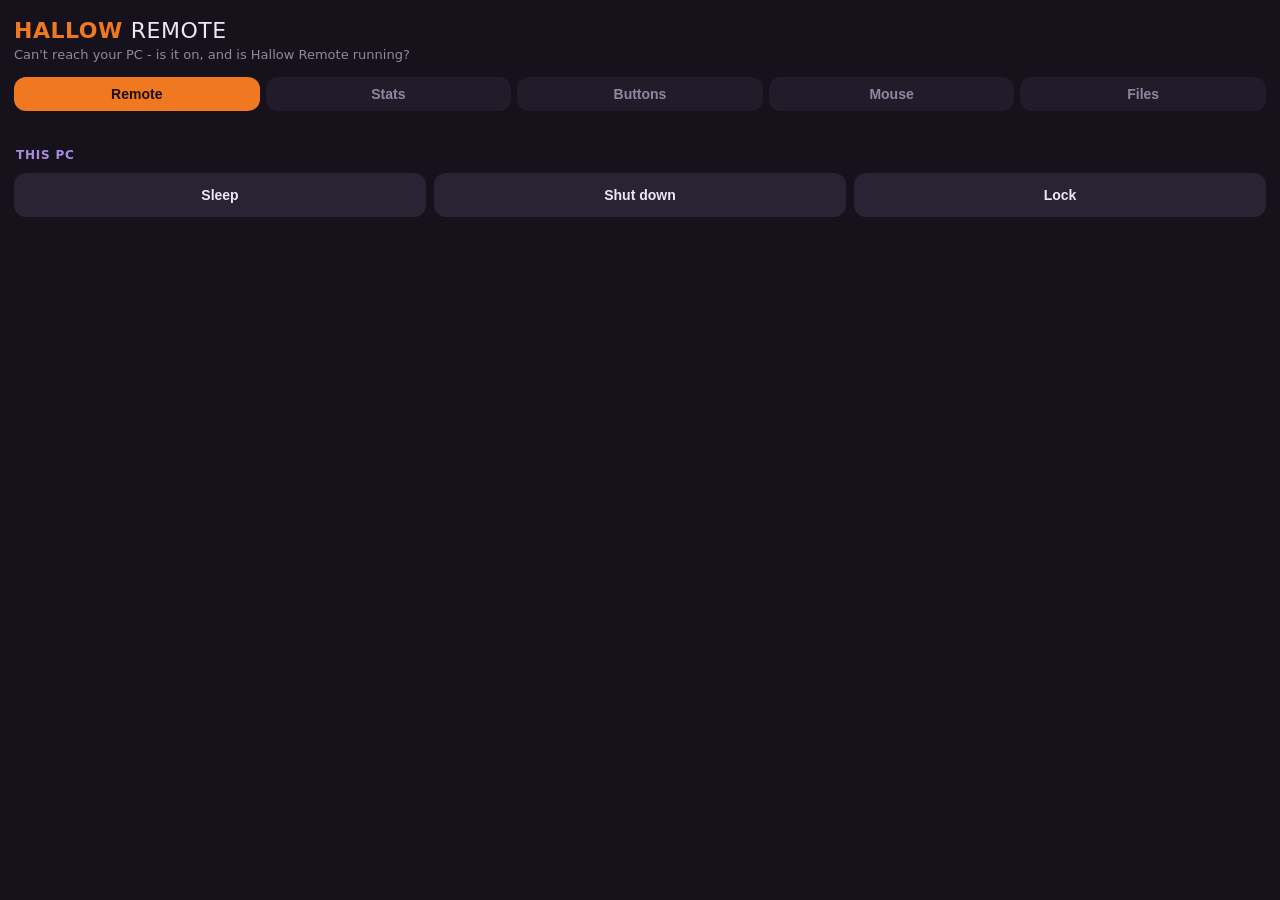
==== src/web/index.html @ f85332cf "Hallow Remote 1.12: Hallow Keys editor and share links - Keys tab: a full editor for Hallow Keys 2.7" ====
<!DOCTYPE html>
<html lang="en"><head>
<meta charset="utf-8"><meta name="viewport" content="width=device-width,initial-scale=1,viewport-fit=cover">
<meta name="robots" content="noindex"><meta name="theme-color" content="#16121c">
<meta name="apple-mobile-web-app-capable" content="yes"><meta name="apple-mobile-web-app-status-bar-style" content="black-translucent"><meta name="apple-mobile-web-app-title" content="Hallow">
<link rel="manifest" href="manifest.json"><link rel="icon" href="icon.png"><link rel="apple-touch-icon" href="icon.png">
<title>Hallow</title>
<style>
:root{--accent:#f07820;--on-accent:#1a0e04}
*{box-sizing:border-box;-webkit-tap-highlight-color:transparent}
body{margin:0;background:#16121c;color:#ece8f4;font:15px/1.35 "Segoe UI",system-ui,-apple-system,sans-serif;padding:16px 14px calc(30px + env(safe-area-inset-bottom))}
header{display:flex;align-items:center;justify-content:space-between;margin-bottom:14px}
h1{margin:0;font-size:22px;color:var(--accent);letter-spacing:.5px}h1 span{color:#ece8f4;font-weight:300}
.sub{color:#8f88a0;font-size:13px}
h2{font-size:12px;color:#a98be0;letter-spacing:.8px;text-transform:uppercase;margin:22px 2px 10px}
.card{background:#211b2a;border:1px solid #2e2639;border-radius:16px;padding:14px}
.stats{display:grid;grid-template-columns:repeat(4,1fr);gap:8px}
.stat{background:#211b2a;border-radius:14px;padding:10px 8px;text-align:center}.stat b{display:block;font-size:19px}.stat small{color:#8f88a0;font-size:12px}
.warn{color:#f0be5a}.bad{color:#ff6b6b}
.mic{display:block;width:100%;margin-top:12px;border:0;border-radius:16px;padding:16px;font-size:18px;font-weight:700;background:#2a2333;color:#ece8f4}
.mic.on{background:#e0424c;color:#fff}
.row{display:flex;align-items:center;gap:10px;margin:10px 0}
.row .n{width:86px;font-weight:600}.row .p{width:44px;text-align:right;color:#8f88a0;font-size:13px}
input[type=range]{flex:1;accent-color:var(--c,var(--accent));height:28px}
.btn{border:0;border-radius:12px;padding:9px 13px;background:#2a2333;color:#ece8f4;font-weight:600;font-size:14px}
.btn.m{min-width:64px}.btn.on{background:#e0424c;color:#fff}.btn.go{background:var(--accent);color:var(--on-accent)}
.chips{display:flex;flex-wrap:wrap;gap:8px}
.np .t{font-weight:700;font-size:16px}.np .a{color:#8f88a0;font-size:13px;margin:2px 0 10px}.np .b{display:flex;gap:8px}
.games{display:grid;grid-template-columns:repeat(2,1fr);gap:10px}
.g{position:relative;border-radius:14px;overflow:hidden;background:#2a2333;aspect-ratio:460/215;border:0;padding:0;color:#fff;text-align:left}
.g img{width:100%;height:100%;object-fit:cover;display:block}.g span{position:absolute;left:8px;bottom:6px;right:8px;font-size:13px;font-weight:600;text-shadow:0 1px 4px #000}
.g .pl{position:absolute;top:6px;left:6px;background:#6ed28c;color:#0e2416;font-size:11px;font-weight:700;border-radius:8px;padding:2px 7px}
.g .ph{position:absolute;inset:0;display:flex;align-items:center;justify-content:center;padding:8px;text-align:center;font-weight:700}
.off{color:#8f88a0;font-size:14px}
#toast{position:fixed;left:50%;bottom:calc(22px + env(safe-area-inset-bottom));transform:translateX(-50%);background:#241e2e;border:1px solid #3a3248;border-radius:12px;padding:10px 16px;font-size:14px;opacity:0;transition:opacity .2s;pointer-events:none;max-width:90%}
#toast.show{opacity:1}
.session{display:flex;align-items:center;justify-content:space-between}
.clip{display:flex;gap:10px;align-items:center;width:100%;background:none;border:0;border-top:1px solid #2e2639;color:#ece8f4;padding:9px 0;text-align:left;font:inherit}
.clip:first-of-type{border-top:0}.clip img,.clip .ni{width:96px;height:54px;border-radius:8px;object-fit:cover;background:#2a2333;flex:none}
.clip b{display:block;font-size:14px}.clip small{color:#8f88a0;font-size:12px}
.vg{display:flex;justify-content:space-between;gap:10px;padding:7px 0;border-top:1px solid #2e2639;font-size:14px}.vg:first-of-type{border-top:0}.vg span{color:#8f88a0;font-size:13px;text-align:right}
.power{display:grid;grid-template-columns:repeat(3,1fr);gap:8px}.power .btn{padding:14px 6px}
.btn:disabled{opacity:.55}
.tabs{display:flex;gap:6px;margin:0 0 14px}.tabs button{flex:1;min-width:0;border:0;border-radius:12px;padding:9px 2px;background:#211b2a;color:#8f88a0;font-weight:700;font-size:14px}.tabs button.on{background:var(--accent);color:var(--on-accent)}
.big{display:grid;grid-template-columns:repeat(2,1fr);gap:10px}.big .stat{padding:18px 8px}.big .stat b{font-size:34px;font-weight:700}.big .stat small{font-size:13px}
.src{color:#8f88a0;font-size:12px;margin:10px 2px 0}
.mine{display:grid;grid-template-columns:repeat(2,1fr);gap:10px}.mine .btn{padding:20px 8px;font-size:15px;min-height:72px}
.ed{display:flex;gap:6px;align-items:center;margin:8px 0}.ed input{flex:1;min-width:0;background:#16121c;border:1px solid #3a3248;border-radius:10px;color:#ece8f4;padding:9px;font:inherit}.ed small{color:#8f88a0;font-size:11px;display:block}
select{background:#16121c;border:1px solid #3a3248;border-radius:10px;color:#ece8f4;padding:9px;font:inherit;flex:1;min-width:0}
#pad{height:46vh;min-height:240px;background:#211b2a;border:1px solid #2e2639;border-radius:16px;display:flex;align-items:center;justify-content:center;text-align:center;color:#8f88a0;font-size:13px;touch-action:none;user-select:none;-webkit-user-select:none}
.row3{display:grid;grid-template-columns:repeat(3,1fr);gap:8px;margin:10px 0}.row3 .btn{padding:16px 4px}
.keys{display:grid;grid-template-columns:repeat(4,1fr);gap:8px;margin-top:6px}.keys .btn{padding:12px 4px;font-size:13px}
#player{position:fixed;inset:0;background:#000;display:none;flex-direction:column;z-index:5}
#player video{flex:1;width:100%;min-height:0;background:#000}
#player .bar{display:flex;justify-content:space-between;align-items:center;padding:calc(10px + env(safe-area-inset-top)) 14px 10px;color:#ece8f4}
</style></head>
<body>
<header><div><h1>HALLOW <span>REMOTE</span></h1><div class="sub" id="pc">Connecting...</div></div><div class="sub" id="time"></div></header>
<div class="tabs"><button id="t_home" class="on" onclick="tab('home')">Remote</button><button id="t_live" onclick="tab('live')">Stats</button><button id="t_mine" onclick="tab('mine')">Buttons</button><button id="t_pad" onclick="tab('pad')">Mouse</button><button id="t_files" onclick="tab('files')">Files</button><button id="t_keys" onclick="tab('keys')" style="display:none">Keys</button></div>
<div id="v_keys" style="display:none"></div>
<div id="v_files" style="display:none"><h2>Send to your PC</h2><div id="upoff" class="card off">Sending files is off. Turn on <b>Let your phone send files to this PC</b> in Hallow Remote on your PC.</div><div id="upon" class="card" style="display:none"><input type="file" id="upfile" multiple style="display:none" onchange="upload(this.files)"><button class="btn go" style="width:100%" id="upbtn" onclick="el('upfile').click()">Choose files</button><div class="sub" id="upmsg" style="margin-top:8px"></div></div><h2>From your PC</h2><div id="outbox"></div></div>
<div id="v_pad" style="display:none"><div id="padoff" class="card off" style="display:none">The mouse and keyboard are off. Turn on <b>Let your phone use the mouse and keyboard</b> in Hallow Remote on your PC.</div>
<div id="padon"><div id="pad">Drag to move - tap to click<br>two fingers: tap = right click, drag = scroll</div>
<div class="row3"><button class="btn" ontouchstart="btnHold('left',event)" ontouchend="btnRelease('left',event)" onmousedown="btnHold('left',event)" onmouseup="btnRelease('left',event)">Left</button><button class="btn" onclick="inp('k=button&b=middle')">Middle</button><button class="btn" onclick="inp('k=button&b=right')">Right</button></div>
<div class="ed"><input id="kb" placeholder="Type here - it appears on the PC" autocomplete="off" autocapitalize="off" autocorrect="off" spellcheck="false"><button class="btn go" onclick="sendText()">Send</button></div>
<div class="keys" id="keys"></div></div></div>
<div id="v_live" style="display:none"><div class="big" id="bigstats"></div><div class="src" id="livesrc"></div><div id="lastmatch"></div></div>
<div id="v_mine" style="display:none"><div class="mine" id="minegrid"></div><div id="mineedit"></div><button class="btn" style="width:100%;margin-top:14px" id="editbtn" onclick="toggleEdit()">Edit my buttons</button></div>
<div id="v_home">
<div class="stats" id="stats"></div>
<button class="mic" id="mic" style="display:none" onclick="act('a=mic')">Mic</button>
<div id="np"></div>
<div id="sysmedia"></div>
<div id="apps"></div>
<div id="clipcard" style="display:none"><h2>Send to your PC</h2><div class="card"><textarea id="cliptext" rows="3" maxlength="2000" placeholder="Text, a link, a code... it goes on the PC clipboard" style="width:100%;background:#16121c;border:1px solid #3a3248;border-radius:10px;color:#ece8f4;padding:9px;font:inherit;resize:vertical"></textarea><button class="btn go" style="width:100%;margin-top:8px" onclick="sendClip()">Copy to the PC clipboard</button></div></div>
<div id="peekcard" style="display:none"><h2>Screen peek</h2><div class="card"><button class="btn go" style="width:100%" id="peekbtn" onclick="peek()">Peek at the screen</button><a id="peeklink" target="_blank"><img id="peekimg" alt="" style="display:none;width:100%;border-radius:10px;margin-top:10px"></a><div class="sub" style="margin-top:6px">One picture each time you tap. Your PC shows that you looked.</div></div></div>
<div id="mixer"></div>
<div id="games"></div>
<div id="session"></div>
<div id="clips"></div>
<div id="vault"></div>
<div id="overlay"></div>
<h2>This PC</h2><div class="power"><button class="btn" id="pw_sleep" onclick="power('sleep')">Sleep</button><button class="btn" id="pw_shutdown" onclick="power('shutdown')">Shut down</button><button class="btn" id="pw_lock" onclick="power('lock')">Lock</button></div>
</div>
<div id="player"><div class="bar"><b id="ptitle"></b><button class="btn" onclick="closePlayer()">Close</button></div><video id="video" controls playsinline preload="metadata"></video></div>
<div id="toast"></div>
<script>
var base = location.pathname.replace(/\/?$/, '/'), dragging = {}, last = null, lastGames = '';
var colors = { game: '#f07820', chat: '#a98be0', music: '#6ed28c', media: '#5ab4f0', other: '#8f88a0' };
function el(id) { return document.getElementById(id); }
function esc(s) { return String(s == null ? '' : s).replace(/[&<>"']/g, function (c) { return '&#' + c.charCodeAt(0) + ';'; }); }
function toast(m) { var t = el('toast'); t.textContent = m; t.className = 'show'; clearTimeout(t._h); t._h = setTimeout(function () { t.className = ''; }, 2200); }
function act(q, quiet) {
  return fetch(base + 'api/do?' + q, { cache: 'no-store' }).then(function (r) { return r.json(); })
    .then(function (j) { if (!quiet || !j.ok) toast(j.msg); setTimeout(load, 300); }).catch(function () { toast('Your PC didn\'t answer'); });
}
var timers = {};
function slide(ch, v) { el('p_' + ch).textContent = v + '%'; clearTimeout(timers[ch]); timers[ch] = setTimeout(function () { act('a=set&ch=' + ch + '&v=' + v, true); }, 150); }
function stat(label, v, unit, cls) { return '<div class="stat"><b class="' + (cls || '') + '">' + (v < 0 ? '-' : v + unit) + '</b><small>' + label + '</small></div>'; }
function render(s) {
  el('t_keys').style.display = s.keys ? '' : 'none'; var kk = JSON.stringify(s.keys); if (kk !== lastKeysState) { lastKeysState = kk; if (view == 'keys' && !hk) renderKeys(s); }
  if (view == 'pad') { el('padoff').style.display = s.input ? 'none' : ''; el('padon').style.display = s.input ? '' : 'none'; }
  if (view == 'live') renderLive(s); if (view == 'mine') renderMine(s); if (view == 'files') renderFiles(s);
  if (s.accent && s.accent !== curAccent) { curAccent = s.accent; var rs = document.documentElement.style; rs.setProperty('--accent', s.accent); rs.setProperty('--on-accent', s.onAccent || '#1a0e04'); }   // v1.5: the Hallow accent
  el('pc').textContent = s.pc; el('time').textContent = s.time;
  var t = s.stats, ram = t.ramTotal > 0 ? t.ramUsed / t.ramTotal : 0;
  el('stats').innerHTML = stat('CPU', t.cpu, '%', t.cpu > 90 ? 'warn' : '') + stat('GPU', t.gpu, '%') + stat('GPU temp', t.gpuTemp, '°', t.gpuTemp >= 85 ? 'bad' : t.gpuTemp >= 78 ? 'warn' : '') +
    stat('RAM', t.ramUsed < 0 ? -1 : t.ramUsed, ' GB', ram > .92 ? 'bad' : ram > .85 ? 'warn' : '');
  var mx = s.mixer, mic = el('mic');
  if (mx) {
    mic.style.display = 'block'; mic.className = 'mic' + (mx.mic.muted ? ' on' : ''); mic.textContent = mx.mic.muted ? 'Mic muted - tap to talk' : 'Mic on - tap to mute';
    var np = '';
    if (mx.nowPlaying) { var n = mx.nowPlaying; np = '<h2>Now playing</h2><div class="card np"><div class="t">' + esc(n.title) + '</div><div class="a">' + esc([n.artist, n.app].filter(Boolean).join(' - ')) + (n.playing ? '' : ' (paused)') +
      '</div><div class="b"><button class="btn" onclick="act(\'a=media&do=prev\')">&#9198;</button><button class="btn go" style="flex:1" onclick="act(\'a=media&do=playpause\')">' + (n.playing ? 'Pause' : 'Play') + '</button><button class="btn" onclick="act(\'a=media&do=next\')">&#9197;</button></div></div>'; }
    el('np').innerHTML = np;
    if (!Object.keys(dragging).some(function (k) { return dragging[k]; })) {
      var h = '<h2>Mixer</h2><div class="card">';
      mx.channels.forEach(function (c) {
        h += '<div class="row"><span class="n" style="color:' + (colors[c.id] || '#ece8f4') + '">' + esc(c.name.replace('System & other', 'System')) + '</span>' +
          '<input type="range" min="0" max="100" value="' + c.volume + '" style="--c:' + (colors[c.id] || '#f07820') + '" ontouchstart="dragging.' + c.id + '=1" ontouchend="dragging.' + c.id + '=0" onmousedown="dragging.' + c.id + '=1" onmouseup="dragging.' + c.id + '=0" oninput="slide(\'' + c.id + '\',this.value)">' +
          '<span class="p" id="p_' + c.id + '">' + c.volume + '%</span><button class="btn m' + (c.muted ? ' on' : '') + '" onclick="act(\'a=mute&ch=' + c.id + '\')">' + (c.muted ? 'Muted' : 'Mute') + '</button></div>';
      });
      h += '</div>';
      if (mx.presets && mx.presets.length) h += '<h2>Presets</h2><div class="chips">' + mx.presets.map(function (p) { return '<button class="btn go" onclick="act(\'a=preset&name=' + encodeURIComponent(p) + '\')">' + esc(p) + '</button>'; }).join('') + '</div>';
      el('mixer').innerHTML = h;
    }
  } else { mic.style.display = 'none'; el('np').innerHTML = ''; el('mixer').innerHTML = '<h2>Mixer</h2><div class="card off">Hallow Mixer isn\'t running on your PC.</div>'; }
  // v1.8: PC volume and what's playing without Hallow Mixer, and apps to open
  var sm = s.sys, sh = '';
  if (sm) {
    if (!mx && sm.np) { var n2 = sm.np; sh += '<h2>Now playing</h2><div class="card np"><div class="t">' + esc(n2.title) + '</div><div class="a">' + esc([n2.artist, n2.app].filter(Boolean).join(' - ')) + (n2.playing ? '' : ' (paused)') +
      '</div><div class="b"><button class="btn" onclick="act(\'a=pcmedia&do=prev\')">&#9198;</button><button class="btn go" style="flex:1" onclick="act(\'a=pcmedia&do=playpause\')">' + (n2.playing ? 'Pause' : 'Play') + '</button><button class="btn" onclick="act(\'a=pcmedia&do=next\')">&#9197;</button></div></div>'; }
    else if (!mx) sh += '<h2>Media</h2><div class="card np"><div class="b"><button class="btn" onclick="act(\'a=pcmedia&do=prev\')">&#9198;</button><button class="btn go" style="flex:1" onclick="act(\'a=pcmedia&do=playpause\')">Play / pause</button><button class="btn" onclick="act(\'a=pcmedia&do=next\')">&#9197;</button></div></div>';
    if (sm.volume >= 0 && !dragging.sysvol) sh += '<h2>PC volume</h2><div class="card"><div class="row" style="margin:0"><input type="range" min="0" max="100" value="' + sm.volume + '" ontouchstart="dragging.sysvol=1" ontouchend="dragging.sysvol=0" onmousedown="dragging.sysvol=1" onmouseup="dragging.sysvol=0" oninput="sysVol(this.value)">' +
      '<span class="p" id="p_sysvol">' + sm.volume + '%</span><button class="btn m' + (sm.muted ? ' on' : '') + '" onclick="act(\'a=volmute\')">' + (sm.muted ? 'Muted' : 'Mute') + '</button></div></div>';
    if (!dragging.sysvol && sh !== lastSys) { lastSys = sh; el('sysmedia').innerHTML = sh; }
  }
  el('clipcard').style.display = s.clipboard ? '' : 'none'; el('peekcard').style.display = s.peek ? '' : 'none';
  var ak = JSON.stringify(s.apps || []);
  if (ak !== lastApps) { lastApps = ak; el('apps').innerHTML = !(s.apps || []).length ? '' : '<h2>Open on your PC</h2><div class="chips">' + s.apps.map(function (a) { return '<button class="btn" onclick="act(\'a=open&id=' + a.id + '\')">' + esc(a.name) + '</button>'; }).join('') + '</div>'; }
  var gk = JSON.stringify(s.games) + s.hub;
  if (gk !== lastGames) {
    lastGames = gk;
    var g = '<h2>Games</h2>';
    if (!s.hub) g += '<div class="card off">Hallow Hub isn\'t running on your PC.</div>';
    else g += '<div class="games">' + s.games.map(function (x, i) {
      return '<button class="g" onclick="play(' + i + ',\'' + esc(x.name).replace(/'/g, '') + '\')"><img src="' + base + 'api/cover/' + i + '" alt="" onerror="this.outerHTML=\'<div class=ph>' + esc(x.name).replace(/'/g, '') + '</div>\'">' +
        (x.playing ? '<div class="pl">PLAYING</div>' : '') + '<span>' + esc(x.name) + '</span></button>';
    }).join('') + '</div>';
    el('games').innerHTML = g;
  }
  el('session').innerHTML = s.session == null ? '' : '<h2>Hallow Toolkit</h2><div class="card session"><div><b>Game session</b><div class="sub">' + (s.session ? 'On - Boost apps closed, High performance power' : 'Off') + '</div></div>' +
    '<button class="btn ' + (s.session ? 'on' : 'go') + '" onclick="act(\'a=session\')">' + (s.session ? 'End' : 'Start') + '</button></div>';
  // v1.2: Hallow Clips, Vault, Overlay - each card only while that app is running
  var ck = JSON.stringify(s.clips);
  if (ck !== lastClips) {
    lastClips = ck; var c = s.clips, h = '';
    if (c) {
      h = '<h2>Hallow Clips</h2><div class="card"><div class="session"><div><b>' + (c.recording ? 'Recording' : 'Not recording') + '</b><div class="sub">' +
        (c.recording ? esc([c.game, c.seconds ? 'last ' + c.seconds + ' s' : ''].filter(Boolean).join(' - ')) : 'Start a game, or turn recording on in Hallow Clips') + '</div></div>' +
        '<button class="btn go" id="saveclip" onclick="saveClip()"' + (c.recording ? '' : ' disabled') + '>Save clip</button></div>';
      if (c.items.length) h += '<div style="margin-top:8px">' + c.items.map(function (x) {
        var t = esc([x.game, x.when].filter(Boolean).join(' - '));
        return '<button class="clip" onclick="watch(\'' + x.id + '\',\'' + t.replace(/'/g, '') + '\')">' + (x.thumb ? '<img loading="lazy" src="' + base + 'api/thumb/' + x.id + '" alt="">' : '<div class="ni"></div>') +
          '<div><b>' + (x.fav ? '&#9733; ' : '') + esc(x.game || 'Clip') + '</b><small>' + esc(x.when || '') + ' - ' + dur(x.sec) + ' - ' + (x.mb < 1 ? '&lt;1' : x.mb) + ' MB</small></div></button>';
      }).join('') + '</div>';
      else h += '<div class="sub" style="margin-top:10px">No clips yet.</div>';
      h += '</div>';
    }
    el('clips').innerHTML = h;
  }
  var v = s.vault;
  el('vault').innerHTML = !v ? '' : '<h2>Hallow Vault</h2><div class="card"><div class="session"><div><b>Game saves</b><div class="sub">' + (v.busy ? 'Backing up now...' : v.games.filter(function (g) { return g.last; }).length + ' of ' + v.games.length + ' games backed up') + '</div></div>' +
    '<button class="btn go" onclick="act(\'a=backup\')"' + (v.busy ? ' disabled' : '') + '>' + (v.busy ? 'Backing up' : 'Back up now') + '</button></div>' +
    (v.games.length ? '<div style="margin-top:8px">' + v.games.map(function (g) { return '<div class="vg"><b>' + esc(g.name) + '</b><span>' + (g.last ? esc(g.last) : 'Never') + '</span></div>'; }).join('') + '</div>' : '') + '</div>';
  var o = s.overlay;
  el('overlay').innerHTML = !o ? '' : '<h2>Hallow Overlay</h2><div class="card session"><div><b>Overlay</b><div class="sub">' + (o.visible ? 'On screen' : 'Hidden') + '</div></div>' +
    '<button class="btn ' + (o.visible ? '' : 'go') + '" onclick="act(\'a=overlay&do=' + (o.visible ? 'hide' : 'show') + '\')">' + (o.visible ? 'Hide' : 'Show') + '</button></div>';
}
var lastClips = '', curAccent = '', lastSys = '', lastApps = '';
function sysVol(v) { el('p_sysvol').textContent = v + '%'; clearTimeout(timers.sysvol); timers.sysvol = setTimeout(function () { act('a=vol&v=' + v, true); }, 150); }
function dur(sec) { sec = Math.round(sec || 0); return Math.floor(sec / 60) + ':' + ('0' + sec % 60).slice(-2); }
function saveClip() { var b = el('saveclip'); if (b) { b.disabled = true; b.textContent = 'Saving...'; } act('a=clip').then(function () { lastClips = ''; load(); }); }
function watch(id, title) { el('ptitle').textContent = title; var v = el('video'); v.src = base + 'api/clip/' + id; el('player').style.display = 'flex'; v.play().catch(function () {}); }
function closePlayer() { var v = el('video'); v.pause(); v.removeAttribute('src'); v.load(); el('player').style.display = 'none'; }
// sleep / shut down / lock: the first tap arms the button, a second tap within 4 s does it
var armed = {}, powerText = { sleep: 'Sleep', shutdown: 'Shut down', lock: 'Lock' };
function power(what) {
  var b = el('pw_' + what);
  if (!armed[what]) {
    armed[what] = setTimeout(function () { armed[what] = 0; b.className = 'btn'; b.textContent = powerText[what]; }, 4000);
    b.className = 'btn on'; b.textContent = 'Tap again'; return;
  }
  clearTimeout(armed[what]); armed[what] = 0; b.className = 'btn'; b.textContent = powerText[what];
  act('a=power&do=' + what);
}
// ---- v1.6: tabs, Live stats, My buttons
var view = 'home', editing = false, catalog = [], mine = [];
function tab(v) {
  view = v; ['home', 'live', 'mine', 'pad', 'keys', 'files'].forEach(function (x) { el('v_' + x).style.display = x == v ? '' : 'none'; el('t_' + x).className = x == v ? 'on' : ''; });
  if (v == 'mine' && !catalog.length) loadButtons();
  if (last) render(last);
  if (v == 'keys' && last) renderKeys(last);
  if (!polling) { rev = 0; live(); }   // the live stats page asks every second
}
function renderLive(s) {
  var t = s.stats, o = s.overlay, lv = o && o.live, h = '';
  if (lv && lv.fps != null) h += stat('FPS', lv.fps, '', lv.fps < 30 ? 'bad' : lv.fps < 60 ? 'warn' : '');
  if (lv && lv.ping != null) h += stat('Ping', lv.ping, ' ms', lv.ping > 120 ? 'bad' : lv.ping > 70 ? 'warn' : '');
  if (lv && lv.region) h += '<div class="stat"><b style="font-size:22px">' + esc(lv.region) + '</b><small>Server</small></div>';
  h += stat('CPU', t.cpu, '%', t.cpu > 90 ? 'warn' : '') + stat('GPU', t.gpu, '%') + stat('GPU temp', t.gpuTemp, '&deg;', t.gpuTemp >= 85 ? 'bad' : t.gpuTemp >= 78 ? 'warn' : '') +
    stat('RAM', t.ramUsed < 0 ? -1 : t.ramUsed, ' GB');
  el('bigstats').innerHTML = h;
  el('livesrc').textContent = lv ? 'Game numbers from Hallow Overlay' + (lv.game ? ' - ' + lv.game : '') + ', PC numbers from Hallow Remote.' :
    o ? 'PC numbers from Hallow Remote. Hallow Overlay is running but isn\'t sharing live game numbers.' : 'PC numbers from Hallow Remote. Start Hallow Overlay for game numbers.';
  var m = o && o.lastMatch;
  el('lastmatch').innerHTML = !m ? '' : '<h2>Last match</h2><div class="card"><b>' + esc(m.game || 'Game') + '</b><div class="sub">' + esc([m.when, m.minutes ? Math.round(m.minutes) + ' min' : '',
    m.fps != null ? Math.round(m.fps) + ' fps average' : '', m.ping != null ? Math.round(m.ping) + ' ms ping' : '', m.stalls ? m.stalls + ' stalls' : ''].filter(Boolean).join(' - ')) + '</div>' +
    (m.summary ? '<div style="margin-top:6px">' + esc(m.summary) + '</div>' : '') + '</div>';
}
function renderMine(s) {
  mine = s.buttons || mine; if (editing) return;
  var mk = JSON.stringify(mine) + catalog.length; if (mk === lastMine || Object.keys(armedMine).some(function (k) { return armedMine[k]; })) return; lastMine = mk;
  el('minegrid').innerHTML = mine.length ? mine.map(function (b, i) {
    return '<button class="btn' + (b.danger ? '' : ' go') + '" id="mb_' + i + '" onclick="pressMine(' + i + ')">' + esc(b.label || labelOf(b.id)) + '</button>';
  }).join('') : '<div class="card off" style="grid-column:1/-1">No buttons yet - tap Edit to pick some from the actions you already have.</div>';
}
function labelOf(id) { for (var i = 0; i < catalog.length; i++) if (catalog[i].id == id) return catalog[i].label; return id; }
var armedMine = {}, lastMine = '';
function pressMine(i) {
  var b = mine[i], btn = el('mb_' + i);
  if (b.danger && !armedMine[i]) {   // power buttons keep their confirm tap
    var text = btn.textContent; btn.className = 'btn on'; btn.textContent = 'Tap again';
    armedMine[i] = setTimeout(function () { armedMine[i] = 0; btn.className = 'btn'; btn.textContent = text; }, 4000); return;
  }
  if (armedMine[i]) { clearTimeout(armedMine[i]); armedMine[i] = 0; lastMine = ''; renderMine({ buttons: mine }); }
  act('a=btn&i=' + i);
}
function loadButtons(set) {
  return fetch(base + 'api/buttons' + (set ? '?set=' + encodeURIComponent(JSON.stringify(set)) : ''), { cache: 'no-store' }).then(function (r) { return r.json(); })
    .then(function (j) { if (!j.ok) { toast(j.msg); return; } catalog = j.catalog; mine = j.mine; if (set) toast('Saved'); if (editing) renderEdit(); else { lastMine = ''; renderMine({ buttons: mine }); } })
    .catch(function () { toast('Your PC didn\'t answer'); });
}
function toggleEdit() { editing = !editing; el('editbtn').textContent = editing ? 'Done' : 'Edit my buttons'; if (editing) { el('minegrid').innerHTML = ''; loadButtons(); } else { el('mineedit').innerHTML = ''; lastMine = ''; renderMine({ buttons: mine }); } }
function renderEdit() {
  var groups = {}; catalog.forEach(function (c) { (groups[c.group] = groups[c.group] || []).push(c); });
  el('mineedit').innerHTML = mine.map(function (b, i) {
    return '<div class="ed"><div style="flex:1;min-width:0"><input value="' + esc(b.label) + '" placeholder="' + esc(labelOf(b.id)) + '" maxlength="24" onchange="renameMine(' + i + ',this.value)"><small>' + esc(labelOf(b.id)) + '</small></div>' +
      '<button class="btn" onclick="moveMine(' + i + ',-1)">&#8593;</button><button class="btn" onclick="moveMine(' + i + ',1)">&#8595;</button><button class="btn" onclick="removeMine(' + i + ')">&#10005;</button></div>';
  }).join('') + '<div class="ed"><select id="addsel">' + Object.keys(groups).map(function (g) {
    return '<optgroup label="' + esc(g) + '">' + groups[g].map(function (c) { return '<option value="' + esc(c.id) + '">' + esc(c.label) + '</option>'; }).join('') + '</optgroup>';
  }).join('') + '</select><button class="btn go" onclick="addMine()">Add</button></div>';
}
function saveMine() { loadButtons(mine.map(function (b) { return { id: b.id, label: b.label || '' }; })); }
function renameMine(i, v) { mine[i].label = v.trim(); saveMine(); }
function moveMine(i, d) { var j = i + d; if (j < 0 || j >= mine.length) return; var x = mine[i]; mine[i] = mine[j]; mine[j] = x; saveMine(); }
function removeMine(i) { mine.splice(i, 1); saveMine(); }
function addMine() { var id = el('addsel').value; if (!id) return; if (mine.length >= 24) { toast('At most 24 buttons'); return; } mine.push({ id: id, label: '' }); saveMine(); }
// ---- v1.7: trackpad and keyboard (only works while the switch on the PC is on)
function inp(q) { return fetch(base + 'api/input?' + q, { cache: 'no-store' }).then(function (r) { return r.json(); }).then(function (j) { if (!j.ok) toast(j.msg); return j; }).catch(function () {}); }
var acc = { dx: 0, dy: 0, sy: 0 }, sending = false, moved = false, multi = false, start = 0, holdBtn = null;
function flush() {
  if (sending) return;
  var sy = acc.sy > 0 ? Math.floor(acc.sy) : Math.ceil(acc.sy), dx = Math.round(acc.dx), dy = Math.round(acc.dy), q;
  if (sy) { acc.sy -= sy; q = 'k=scroll&dy=' + sy; }
  else if (dx || dy) { acc.dx -= dx; acc.dy -= dy; q = 'k=move&dx=' + dx + '&dy=' + dy; }
  else return;
  sending = true; inp(q).then(function () { sending = false; flush(); });
}
function padSetup() {
  var p = el('pad'), last = null;
  p.addEventListener('touchstart', function (e) { e.preventDefault(); if (e.touches.length > 1) multi = true; else { multi = false; moved = false; start = Date.now(); } var t = e.touches[0]; last = { x: t.clientX, y: t.clientY }; }, { passive: false });
  p.addEventListener('touchmove', function (e) {
    e.preventDefault(); var t = e.touches[0]; if (!last) { last = { x: t.clientX, y: t.clientY }; return; }
    var dx = t.clientX - last.x, dy = t.clientY - last.y; last = { x: t.clientX, y: t.clientY };
    if (Math.abs(dx) + Math.abs(dy) > 2) moved = true;
    if (e.touches.length > 1) acc.sy -= dy / 25;
    else { var sp = Math.sqrt(dx * dx + dy * dy), gain = 1.6 + Math.min(2.4, sp / 12); acc.dx += dx * gain; acc.dy += dy * gain; }
    flush();
  }, { passive: false });
  p.addEventListener('touchend', function (e) {
    e.preventDefault(); if (e.touches.length) return;
    if (!moved && Date.now() - start < 300) inp('k=button&b=' + (multi ? 'right' : 'left'));
    last = null;
  }, { passive: false });
  // with a mouse (testing on a computer)
  var md = null;
  p.addEventListener('mousedown', function (e) { md = { x: e.clientX, y: e.clientY }; moved = false; });
  p.addEventListener('mousemove', function (e) { if (!md) return; var dx = e.clientX - md.x, dy = e.clientY - md.y; if (Math.abs(dx) + Math.abs(dy) > 2) moved = true; acc.dx += dx * 2; acc.dy += dy * 2; md = { x: e.clientX, y: e.clientY }; flush(); });
  p.addEventListener('mouseup', function () { if (md && !moved) inp('k=button&b=left'); md = null; });
  var keys = [['Esc', 'esc'], ['Tab', 'tab'], ['&#8593;', 'up'], ['&#9003;', 'backspace'], ['Home', 'home'], ['&#8592;', 'left'], ['&#8595;', 'down'], ['&#8594;', 'right'], ['PgUp', 'pgup'], ['PgDn', 'pgdn'], ['F5', 'f5'], ['Enter', 'enter']];
  el('keys').innerHTML = keys.map(function (k) { return '<button class="btn" onclick="inp(\'k=key&name=' + k[1] + '\')">' + k[0] + '</button>'; }).join('');
  el('kb').addEventListener('keydown', function (e) { if (e.key == 'Enter') { e.preventDefault(); sendText(true); } });
}
function sendText(enter) {
  var v = el('kb').value; el('kb').value = '';
  var p = v ? inp('k=text&t=' + encodeURIComponent(v.slice(0, 500))) : Promise.resolve();
  if (enter) p.then(function () { inp('k=key&name=enter'); });
}
// hold Left to drag
function btnHold(b, e) { e.preventDefault(); holdBtn = b; inp('k=button&b=' + b + '&s=down'); }
function btnRelease(b, e) { e.preventDefault(); if (holdBtn) inp('k=button&b=' + b + '&s=up'); holdBtn = null; }
padSetup();
// ---- v1.11: files both ways - up to the PC's Downloads\Hallow Remote (streamed, one at a time), down from the PC's "Send to phone" list
var lastOut = '', uploading = false;
function renderFiles(s) {
  var f = s.files || { upload: false, outbox: [] };
  el('upoff').style.display = f.upload ? 'none' : ''; el('upon').style.display = f.upload ? '' : 'none';
  var ok = JSON.stringify(f.outbox); if (ok === lastOut) return; lastOut = ok;
  el('outbox').innerHTML = !f.outbox.length ? '<div class="card off">Nothing waiting. On your PC, drag files onto Hallow Remote\'s window (or Add a file) - they show up here for 24 hours.</div>' :
    '<div class="card">' + f.outbox.map(function (o) { return '<a class="clip" style="text-decoration:none;color:inherit" href="' + base + 'api/get/' + o.id + '" download="' + esc(o.name) + '"><div class="ni"></div><div><b>' + esc(o.name) + '</b><small>' + esc(o.size) + ' - ' + (o.hours <= 1 ? 'under an hour left' : o.hours + ' h left') + '</small></div></a>'; }).join('') + '</div>';
}
function upload(list) {
  if (uploading || !list || !list.length) return;
  var files = Array.prototype.slice.call(list), max = ((last && last.files && last.files.maxMB) || 200) * 1048576, msg = el('upmsg'), b = el('upbtn'), done = 0;
  uploading = true; b.disabled = true;
  (function next() {
    var f = files.shift();
    if (!f) { uploading = false; b.disabled = false; el('upfile').value = ''; if (done) toast(done == 1 ? 'Sent to your PC' : done + ' files sent to your PC'); return; }
    if (f.size > max) { msg.textContent = f.name + ' is too big - your PC takes files up to ' + Math.round(max / 1048576) + ' MB'; return next(); }
    if (!f.size) { msg.textContent = f.name + ' is empty'; return next(); }
    var x = new XMLHttpRequest(); x.open('POST', base + 'api/upload?name=' + encodeURIComponent(f.name));
    x.upload.onprogress = function (e) { if (e.lengthComputable) msg.textContent = 'Sending ' + f.name + ' - ' + Math.round(e.loaded * 100 / e.total) + '%'; };
    x.onload = function () { var j = {}; try { j = JSON.parse(x.responseText); } catch (e) { } msg.textContent = j.msg || ('Your PC said no (' + x.status + ')'); if (j.ok) done++; next(); };
    x.onerror = function () { msg.textContent = 'Sending ' + f.name + ' stopped - is the remote paused?'; next(); };
    x.send(f);
  })();
}
// ---- v1.9: clipboard and screen peek
function sendClip() { var v = el('cliptext').value; if (!v) return; act('a=paste&t=' + encodeURIComponent(v.slice(0, 2000))).then(function () { el('cliptext').value = ''; }); }
var peekUrl = null;
function peek() {
  var b = el('peekbtn'); b.disabled = true; b.textContent = 'Taking a picture...';
  fetch(base + 'api/peek', { cache: 'no-store' }).then(function (r) { if (!r.ok) return r.json().then(function (j) { throw j.msg; }); return r.blob(); })
    .then(function (bl) { if (peekUrl) URL.revokeObjectURL(peekUrl); peekUrl = URL.createObjectURL(bl); var i = el('peekimg'); i.src = peekUrl; i.style.display = 'block'; el('peeklink').href = peekUrl; })
    .catch(function (e) { toast(typeof e == 'string' ? e : 'Your PC didn\'t answer'); })
    .then(function () { b.disabled = false; b.textContent = 'Peek again'; });
}
// ---- v1.10: Hallow Keys on the phone - a copy decrypted here with WebCrypto (your master password never leaves the phone)
// v1.12 (Hallow Keys 2.7): a full editor when "Let the phone edit" is on in Hallow Keys - add, edit, move to the trash, generate
// passwords, 2FA keys, folders and vaults. Each change is sealed here with the phone copy's key (AES-256-GCM, with a random id and
// the time) and sent through Remote to Hallow Keys, which checks it and merges it; Remote can't read it.
async function hkOpen(blob, password) {
  const enc = new TextEncoder(); const b64 = s => Uint8Array.from(atob(s), c => c.charCodeAt(0));
  if (!blob || blob.v !== 1 || blob.kdf !== 'PBKDF2-SHA256' || !(blob.iter >= 600000)) throw new Error('unsupported');
  const base = await crypto.subtle.importKey('raw', enc.encode(password), 'PBKDF2', false, ['deriveKey']);
  const key = await crypto.subtle.deriveKey({ name: 'PBKDF2', hash: 'SHA-256', salt: b64(blob.salt), iterations: blob.iter }, base, { name: 'AES-GCM', length: 256 }, false, ['decrypt', 'encrypt']);
  return { key: key, salt: blob.salt, data: await hkDecrypt(blob, key) };
}
async function hkDecrypt(blob, key) {
  const enc = new TextEncoder(); const b64 = s => Uint8Array.from(atob(s), c => c.charCodeAt(0));
  const plain = await crypto.subtle.decrypt({ name: 'AES-GCM', iv: b64(blob.iv), additionalData: enc.encode(blob.aad), tagLength: 128 }, key, b64(blob.ct));
  return JSON.parse(new TextDecoder().decode(plain));
}
function hkB64(u8) { var s = ''; for (var i = 0; i < u8.length; i++) s += String.fromCharCode(u8[i]); return btoa(s); }
// one change, sealed with the phone key: { v: 1, iv, ct } where ct = AES-GCM(JSON { rid, ts, op, id, base, item }, AAD "HallowKeysPhoneChange1")
async function hkSeal(key, change) {
  var rid = crypto.getRandomValues(new Uint8Array(16)), iv = crypto.getRandomValues(new Uint8Array(12));
  var body = JSON.stringify(Object.assign({ rid: hkB64(rid), ts: Date.now() }, change));
  var ct = new Uint8Array(await crypto.subtle.encrypt({ name: 'AES-GCM', iv: iv, additionalData: new TextEncoder().encode('HallowKeysPhoneChange1'), tagLength: 128 }, key, new TextEncoder().encode(body)));
  return { v: 1, iv: hkB64(iv), ct: hkB64(ct) };
}
var lastKeysState = '', hk = null, hkTimer = 0, hkQuery = '', hkSel = -1, hkMode = 'list', hkVault = '', hkFolder = '', hkBusy = false;
function hkTouch() { clearTimeout(hkTimer); hkTimer = setTimeout(function () { hkLock('Locked after 2 minutes.'); }, 120000); }
function hkLock(msg) { hk = null; hkSel = -1; hkMode = 'list'; hkVals = {}; clearTimeout(hkTimer); if (view === 'keys' && last) renderKeys(last, msg); }
document.addEventListener('visibilitychange', function () { if (document.hidden && hk) hkLock('Locked when you left the page.'); });
function hkItems() { return hk ? hk.data.items : []; }
function hkCanEdit() { return !!(hk && hk.data.edit && hkItems().every(function (i) { return i.id; })); }
function hkItem(id) { return hkItems().filter(function (i) { return i.id === id; })[0]; }
function hkVaultName(id) { var v = (hk.data.vaults || []).filter(function (x) { return x.id === id; })[0]; return v ? v.name : ''; }
function renderKeys(s, msg) {
  var k = s.keys, box = el('v_keys');
  if (!k) { box.innerHTML = '<div class="card off">Hallow Keys isn\'t set up on your PC.</div>'; return; }
  if (!window.isSecureContext || !window.crypto || !crypto.subtle || !k.https) {
    box.innerHTML = '<div class="card"><b>Your passwords need HTTPS</b><div class="sub" style="margin-top:6px">The phone opens Hallow Keys\' copy with your master password, right here - which browsers only allow on an https page. ' +
      'In Hallow Remote on your PC, follow <b>Turn on HTTPS</b> (two steps in Tailscale), then scan the new code and open the https link.</div></div>'; return;
  }
  if (!k.copy) { box.innerHTML = '<div class="card"><b>Phone copy is off</b><div class="sub" style="margin-top:6px">In Hallow Keys on your PC: Settings &gt; App &gt; turn on <b>Phone copy for Hallow Remote</b>.</div></div>'; return; }
  if (!hk) {
    box.innerHTML = '<div class="card"><b>Hallow Keys</b><div class="sub" style="margin:4px 0 10px">Your copy' + (k.made ? ' from ' + esc(k.made) : '') + '. Your master password stays on this phone.</div>' +
      '<input id="hkpw" type="password" autocomplete="current-password" placeholder="Master password" style="width:100%;background:#16121c;border:1px solid #3a3248;border-radius:10px;color:#ece8f4;padding:11px;font:inherit">' +
      '<button class="btn go" style="width:100%;margin-top:10px" id="hkgo" onclick="hkUnlock()">Unlock</button><div class="sub" id="hkmsg" style="margin-top:8px">' + esc(msg || '') + '</div></div>';
    el('hkpw').addEventListener('keydown', function (e) { if (e.key === 'Enter') hkUnlock(); });
    return;
  }
  hkTouch();
  if (hkMode === 'edit') return;   // the form keeps what you typed
  var h = '<div class="ed"><input id="hkq" placeholder="Search" value="' + esc(hkQuery) + '" oninput="hkQuery=this.value;renderKeys(last)">' + (hkCanEdit() ? '<button class="btn go" id="hknew" onclick="hkNew()">+ New</button>' : '') + '<button class="btn" onclick="hkLock(\'Locked.\')">Lock</button></div>';
  if (hkSel >= 0 && hkItems()[hkSel]) { h += hkDetail(hkItems()[hkSel]); box.innerHTML = h; return; }
  var vaults = hk.data.vaults || [], folders = {};
  hkItems().forEach(function (i) { if (i.folder) folders[i.folder] = 1; }); (hk.data.folders || []).forEach(function (f) { folders[f] = 1; });
  if (vaults.length > 1 || Object.keys(folders).length) {
    h += '<div class="ed">' + (vaults.length > 1 ? '<select id="hkvsel" onchange="hkVault=this.value;renderKeys(last)"><option value="">All vaults</option>' + vaults.map(function (v) { return '<option value="' + esc(v.id) + '"' + (hkVault === v.id ? ' selected' : '') + '>' + esc(v.name) + '</option>'; }).join('') + '</select>' : '') +
      (Object.keys(folders).length ? '<select id="hkfsel" onchange="hkFolder=this.value;renderKeys(last)"><option value="">All folders</option>' + Object.keys(folders).sort().map(function (f) { return '<option' + (hkFolder === f ? ' selected' : '') + '>' + esc(f) + '</option>'; }).join('') + '</select>' : '') + '</div>';
  }
  var q = hkQuery.toLowerCase().split(/\s+/).filter(Boolean);
  var items = hkItems().filter(function (i) {
    if (hkVault && i.vault !== hkVault) return false; if (hkFolder && i.folder !== hkFolder) return false;
    var t = [i.title, i.user, i.folder, i.type, (i.urls || []).join(' '), i.email, i.name].join(' ').toLowerCase();
    return q.every(function (w) { return t.indexOf(w) >= 0; });
  }).sort(function (a, b) { return (b.fav - a.fav) || a.title.localeCompare(b.title); });
  h += '<div class="card" id="hklist">' + (items.length ? items.map(function (i) { return '<button class="clip" data-id="' + esc(i.id || '') + '" onclick="hkSel=' + hkItems().indexOf(i) + ';renderKeys(last)"><div><b>' + (i.fav ? '&#9733; ' : '') + esc(i.title) + '</b><small>' + esc(i.user || i.folder || i.type) + (vaults.length > 1 && !hkVault && i.vault ? ' &middot; ' + esc(hkVaultName(i.vault)) : '') + '</small></div></button>'; }).join('') : '<div class="sub">Nothing matches.</div>') + '</div>';
  if (hk.data.items.length && !hkCanEdit()) h += '<div class="sub" style="margin-top:8px">Read-only. To edit here too, turn on <b>Let the phone edit</b> in Hallow Keys on your PC (Settings &gt; App).</div>';
  box.innerHTML = h;
  var qi = el('hkq'); if (qi && document.activeElement !== qi && hkQuery) { qi.focus(); qi.setSelectionRange(qi.value.length, qi.value.length); }
}
function hkRow(label, value, secret) {
  if (!value) return '';
  var id = 'hk' + Math.random().toString(36).slice(2);
  hkVals[id] = value;
  return '<div style="margin:10px 0"><div class="sub">' + esc(label) + '</div><div class="ed" style="margin:2px 0"><span id="' + id + '" style="flex:1;word-break:break-all;font-size:15px;white-space:pre-wrap">' + (secret ? '&#8226;&#8226;&#8226;&#8226;&#8226;&#8226;&#8226;&#8226;' : esc(value)) + '</span>' +
    (secret ? '<button class="btn" onclick="hkShow(\'' + id + '\',this)">Show</button>' : '') + '<button class="btn" onclick="hkCopy(\'' + id + '\')">Copy</button></div></div>';
}
var hkVals = {};
function hkShow(id, b) { var sp = el(id), shown = b.textContent === 'Hide'; sp.innerHTML = shown ? '&#8226;&#8226;&#8226;&#8226;&#8226;&#8226;&#8226;&#8226;' : esc(hkVals[id]); b.textContent = shown ? 'Show' : 'Hide'; hkTouch(); }
function hkCopy(id) { navigator.clipboard.writeText(hkVals[id]).then(function () { toast('Copied'); }, function () { toast('Couldn\'t copy'); }); hkTouch(); }
function hkDetail(i) {
  hkVals = {};
  var h = '<div class="card"><div class="ed" style="margin:0"><button class="btn" onclick="hkSel=-1;renderKeys(last)">&#8592; All items</button><span style="flex:1"></span>' +
    (hkCanEdit() && i.editable ? '<button class="btn" id="hkedit" onclick="hkEdit(\'' + esc(i.id) + '\')">Edit</button><button class="btn" id="hktrash" onclick="hkTrash(\'' + esc(i.id) + '\')">Trash</button>' : '') + '</div>' +
    '<h2 style="margin:12px 0 4px;text-transform:none;font-size:18px;color:#ece8f4;letter-spacing:0">' + esc(i.title) + '</h2>' +
    ((i.folder || i.vault) ? '<div class="sub">' + esc([i.folder, (hk.data.vaults || []).length > 1 ? hkVaultName(i.vault) : ''].filter(Boolean).join(' · ')) + '</div>' : '');
  h += hkRow('Username', i.user) + hkRow('Password', i.pw, true) + (i.totp ? '<div style="margin:10px 0"><div class="sub">2FA code</div><div class="ed" style="margin:2px 0"><span id="hktotp" style="flex:1;font-size:20px;font-weight:700">...</span><button class="btn" onclick="hkCopyTotp()">Copy</button></div></div>' : '');
  (i.urls || []).forEach(function (u) { h += hkRow('Website', u); });
  h += hkRow('Name on card', i.cardHolder) + hkRow('Card number', i.cardNumber, true) + hkRow('Expiry', i.expiry) + hkRow('Security code', i.cvc, true) + hkRow('PIN', i.pin, true);
  h += hkRow('Name', i.name) + hkRow('Email', i.email) + hkRow('Phone', i.phone) + hkRow('Address', i.address) + hkRow(i.type === 'note' ? 'Note' : 'Notes', i.notes);
  if (i.editable === false) h += '<div class="sub" style="margin-top:8px">This kind of item can only be changed on the PC.</div>';
  h += '</div>';
  if (i.totp) setTimeout(function () { hkTotpTick(i.totp); }, 0);
  return h;
}
// RFC 6238 with WebCrypto HMAC
function hkB32(s) { var a = 'ABCDEFGHIJKLMNOPQRSTUVWXYZ234567', bits = 0, v = 0, out = []; s = s.toUpperCase().replace(/[\s=-]/g, ''); for (var c of s) { var x = a.indexOf(c); if (x < 0) return null; v = (v << 5) | x; bits += 5; if (bits >= 8) { out.push((v >>> (bits - 8)) & 255); bits -= 8; } } return new Uint8Array(out); }
function hkTotpSpec(t) {
  var spec = { alg: 'SHA-1', digits: 6, period: 30, secret: null };
  if (/^otpauth:/i.test(t)) { try { var u = new URL(t); spec.secret = hkB32(u.searchParams.get('secret') || ''); var al = (u.searchParams.get('algorithm') || 'SHA1').toUpperCase(); spec.alg = al === 'SHA256' ? 'SHA-256' : al === 'SHA512' ? 'SHA-512' : 'SHA-1'; spec.digits = +(u.searchParams.get('digits') || 6); spec.period = +(u.searchParams.get('period') || 30); } catch (e) { } }
  else spec.secret = hkB32(t);
  return spec.secret && spec.secret.length ? spec : null;
}
async function hkTotp(t, now) {
  var s = hkTotpSpec(t); if (!s) return null;
  var ctr = Math.floor(now / 1000 / s.period), msg = new Uint8Array(8); for (var i = 7; i >= 0; i--) { msg[i] = ctr & 255; ctr = Math.floor(ctr / 256); }
  var k = await crypto.subtle.importKey('raw', s.secret, { name: 'HMAC', hash: s.alg }, false, ['sign']);
  var h = new Uint8Array(await crypto.subtle.sign('HMAC', k, msg)), o = h[h.length - 1] & 15;
  var bin = ((h[o] & 127) << 24) | (h[o + 1] << 16) | (h[o + 2] << 8) | h[o + 3];
  return String(bin % Math.pow(10, s.digits)).padStart(s.digits, '0');
}
var hkTotpNow = '';
async function hkTotpTick(t) { var e = el('hktotp'); if (!e || !hk) return; hkTotpNow = await hkTotp(t, Date.now()); e.textContent = hkTotpNow || '-'; setTimeout(function () { hkTotpTick(t); }, 1000); }
function hkCopyTotp() { if (hkTotpNow) navigator.clipboard.writeText(hkTotpNow).then(function () { toast('Copied'); }); hkTouch(); }
function hkUnlock() {
  var pw = el('hkpw').value; if (!pw) return; el('hkgo').disabled = true; el('hkmsg').textContent = 'Unlocking...';
  fetch(base + 'api/keys', { cache: 'no-store' }).then(function (r) { if (!r.ok) throw 'nocopy'; return r.json(); })
    .then(function (blob) { return hkOpen(blob, pw); })
    .then(function (o) { pw = null; hk = o; hkSel = -1; hkQuery = ''; hkMode = 'list'; renderKeys(last); })
    .catch(function (e) { pw = null; var m = el('hkmsg'); if (m) m.textContent = e === 'nocopy' ? 'Couldn\'t get the copy from your PC.' : 'Wrong master password (or an old copy - unlock Hallow Keys on the PC once).'; var g = el('hkgo'); if (g) g.disabled = false; });
}
// fetches the PC's copy again (after a change) with the key in memory
function hkReload(selectId) {
  return fetch(base + 'api/keys', { cache: 'no-store' }).then(function (r) { if (!r.ok) throw 'nocopy'; return r.json(); })
    .then(function (blob) { if (!hk || blob.salt !== hk.salt) throw 'rekey'; return hkDecrypt(blob, hk.key); })
    .then(function (d) { if (!hk) return; hk.data = d; hkMode = 'list'; hkSel = selectId ? hkItems().indexOf(hkItem(selectId)) : -1; renderKeys(last); })
    .catch(function () { hkLock('The copy on your PC changed (new master password?) - unlock again.'); });
}
function hkSend(change, done) {
  if (hkBusy || !hk) return; hkBusy = true; hkTouch();
  hkSeal(hk.key, change).then(function (rec) { return fetch(base + 'api/keys/change', { method: 'POST', cache: 'no-store', headers: { 'Content-Type': 'application/json' }, body: JSON.stringify(rec) }); })
    .then(function (r) { return r.json().catch(function () { return { ok: false, msg: 'Your PC didn\'t answer' }; }); })
    .then(function (j) {
      hkBusy = false;
      if (!j.ok) { toast(j.msg || 'Not saved'); var m = el('hkemsg'); if (m) m.textContent = j.msg || 'Not saved'; return; }
      toast(j.status === 'conflict' ? (j.msg || 'Changed on the PC too - kept as a conflict copy') : j.status === 'trashed' ? 'Moved to the trash on your PC' : 'Saved on your PC');
      hkReload(j.status === 'trashed' ? null : j.id).then(function () { if (done) done(j); });
    })
    .catch(function () { hkBusy = false; toast('Your PC didn\'t answer - nothing was changed'); });
}
function hkTrash(id) { var i = hkItem(id); if (!i || !confirm('Move "' + i.title + '" to the trash on your PC? (It stays there for 30 days.)')) return; hkSend({ op: 'trash', id: i.id, base: i.rev }); }
// ---- the editor
var hkForm = null;   // { op, id, base, type, orig }
function hkNew() { hkFormOpen({ op: 'add', type: 'login', orig: { type: 'login', title: '', vault: hkVault || '', folder: hkFolder || '', urls: [] } }); }
function hkEdit(id) { var i = hkItem(id); if (!i) return; hkFormOpen({ op: 'edit', id: i.id, base: i.rev, type: i.kind, orig: i }); }
var hkFieldsByType = {
  login: [['title', 'Title'], ['user', 'Username'], ['pw', 'Password', 'pw'], ['urls', 'Websites (one per line)', 'lines'], ['totp', '2FA setup key or otpauth:// link', 'totp'], ['notes', 'Notes', 'area']],
  note: [['title', 'Title'], ['notes', 'Note', 'area']],
  card: [['title', 'Title'], ['cardHolder', 'Name on card'], ['cardNumber', 'Card number', 'secret'], ['expiry', 'Expiry (MM/YY)'], ['cvc', 'Security code', 'secret'], ['pin', 'PIN', 'secret'], ['notes', 'Notes', 'area']],
  identity: [['title', 'Title'], ['name', 'Full name'], ['email', 'Email'], ['phone', 'Phone'], ['address', 'Address', 'area'], ['city', 'City'], ['postCode', 'Postcode'], ['country', 'Country'], ['notes', 'Notes', 'area']]
};
function hkOrigVal(o, k) {
  if (k === 'urls') return (o.urls || []).join('\n'); if (k === 'notes') return o.rawNotes != null ? o.rawNotes : (o.notes || '');
  if (o.addr && (k === 'address' || k === 'city' || k === 'postCode' || k === 'country')) return o.addr[k] || '';
  return o[k] == null ? '' : String(o[k]);
}
function hkInput(k, label, kind, v) {
  var st = 'width:100%;background:#16121c;border:1px solid #3a3248;border-radius:10px;color:#ece8f4;padding:9px;font:inherit';
  var h = '<div style="margin:9px 0"><div class="sub">' + esc(label) + '</div>';
  if (kind === 'area' || kind === 'lines') return h + '<textarea id="hkf_' + k + '" rows="' + (kind === 'lines' ? 2 : 4) + '" style="' + st + '">' + esc(v) + '</textarea></div>';
  var secret = kind === 'pw' || kind === 'secret';
  h += '<div class="ed" style="margin:2px 0"><input id="hkf_' + k + '" ' + (secret ? 'type="password" ' : '') + 'autocomplete="off" autocapitalize="off" spellcheck="false" value="' + esc(v) + '"' + (kind === 'totp' ? ' oninput="hkTotpPreview()"' : '') + '>';
  if (secret) h += '<button class="btn" onclick="var e=el(\'hkf_' + k + '\');e.type=e.type===\'password\'?\'text\':\'password\';this.textContent=e.type===\'password\'?\'Show\':\'Hide\'">Show</button>';
  if (kind === 'pw') h += '<button class="btn" id="hkgen" onclick="hkGenOpen()">Generate</button>';
  h += '</div>' + (kind === 'totp' ? '<div class="sub" id="hktotpprev"></div>' : '') + (kind === 'pw' ? '<div id="hkgenbox"></div>' : '') + '</div>';
  return h;
}
function hkFormOpen(f) {
  hkForm = f; hkMode = 'edit'; hkTouch();
  var o = f.orig, vaults = hk.data.vaults || [], folders = {};
  hkItems().forEach(function (i) { if (i.folder) folders[i.folder] = 1; }); (hk.data.folders || []).forEach(function (x) { folders[x] = 1; });
  var h = '<div class="card"><div class="ed" style="margin:0"><button class="btn" onclick="hkFormClose()">Cancel</button><span style="flex:1"></span><button class="btn go" id="hksave" onclick="hkFormSave()">Save</button></div>';
  h += '<h2 style="margin:12px 0 4px;text-transform:none;font-size:18px;color:#ece8f4;letter-spacing:0">' + (f.op === 'add' ? 'New item' : 'Edit ' + esc(o.title)) + '</h2>';
  if (f.op === 'add') h += '<div class="ed"><select id="hkf_type" onchange="hkForm.type=this.value;hkForm.orig.type=this.value;hkFormOpen(hkForm)">' + [['login', 'Login'], ['note', 'Secure note'], ['card', 'Card'], ['identity', 'Identity']].map(function (t) { return '<option value="' + t[0] + '"' + (f.type === t[0] ? ' selected' : '') + '>' + t[1] + '</option>'; }).join('') + '</select></div>';
  var fields = hkFieldsByType[f.type] || [['title', 'Title'], ['notes', 'Notes', 'area']];
  fields.forEach(function (x) { h += hkInput(x[0], x[1], x[2], hkOrigVal(o, x[0])); });
  if (!hkFieldsByType[f.type]) (o.efields || []).forEach(function (x) { h += hkInput('x_' + x.id, x.label, x.kind === 'note' || x.kind === 'secretnote' ? 'area' : x.hidden ? 'secret' : x.kind === 'totp' ? 'totp' : '', x.value); });
  h += '<div style="margin:9px 0"><div class="sub">Folder</div><div class="ed" style="margin:2px 0"><input id="hkf_folder" list="hkfolders" value="' + esc(o.folder || '') + '"><datalist id="hkfolders">' + Object.keys(folders).sort().map(function (x) { return '<option value="' + esc(x) + '">'; }).join('') + '</datalist></div></div>';
  if (vaults.length > 1) h += '<div style="margin:9px 0"><div class="sub">Vault</div><div class="ed" style="margin:2px 0"><select id="hkf_vault">' + vaults.map(function (v) { return '<option value="' + esc(v.id) + '"' + ((o.vault || vaults[0].id) === v.id ? ' selected' : '') + '>' + esc(v.name) + '</option>'; }).join('') + '</select></div></div>';
  h += '<label class="sub" style="display:flex;gap:8px;align-items:center;margin:10px 0"><input type="checkbox" id="hkf_fav"' + (o.fav ? ' checked' : '') + '> Favourite</label><div class="sub warn" id="hkemsg"></div></div>';
  el('v_keys').innerHTML = h; hkTotpPreview();
}
function hkFormClose() { hkForm = null; hkMode = 'list'; renderKeys(last); }
function hkTotpPreview() { var e = el('hkf_totp'), p = el('hktotpprev'); if (!e || !p) return; var v = e.value.trim(); if (!v) { p.textContent = ''; return; } if (!hkTotpSpec(v)) { p.textContent = 'Not a valid 2FA key'; return; } hkTotp(v, Date.now()).then(function (c) { p.textContent = 'Code now: ' + c; }); }
function hkFormSave() {
  var f = hkForm; if (!f) return; var o = f.orig, item = {}, fields = hkFieldsByType[f.type] || [['title'], ['notes']];
  fields.forEach(function (x) {
    var e = el('hkf_' + x[0]); if (!e) return; var v = e.value;
    if (x[0] === 'urls') { var l = v.split('\n').map(function (s) { return s.trim(); }).filter(Boolean); if (f.op === 'add' || l.join('\n') !== (o.urls || []).join('\n')) item.urls = l; return; }
    if (f.op === 'add' ? v !== '' : v !== hkOrigVal(o, x[0])) item[x[0]] = v;
  });
  var fo = el('hkf_folder').value.trim(); if (fo !== (o.folder || '')) item.folder = fo;
  var vs = el('hkf_vault'); if (vs && vs.value !== (o.vault || '')) item.vault = vs.value;
  var fav = el('hkf_fav').checked; if (fav !== !!o.fav) item.fav = fav;
  if (!hkFieldsByType[f.type]) { var xf = (o.efields || []).filter(function (x) { var e = el('hkf_x_' + x.id); return e && e.value !== x.value; }).map(function (x) { return { id: x.id, value: el('hkf_x_' + x.id).value }; }); if (xf.length) item.fields = xf; }
  if (f.op === 'add') { item.type = f.type; if (!item.title) { el('hkemsg').textContent = 'Give it a title.'; return; } }
  else if (!Object.keys(item).length) { hkFormClose(); return; }
  var b = el('hksave'); if (b) b.disabled = true;
  hkSend(f.op === 'add' ? { op: 'add', item: item } : { op: 'edit', id: f.id, base: f.base, item: item }, function () { hkForm = null; });
  setTimeout(function () { var b2 = el('hksave'); if (b2) b2.disabled = false; }, 1500);
}
// ---- password generator (Windows-style random from crypto.getRandomValues, no modulo bias)
var hkGen = { len: 20, digits: true, symbols: true };
function hkRand(n) { var lim = Math.floor(4294967296 / n) * n, x = new Uint32Array(1); do { crypto.getRandomValues(x); } while (x[0] >= lim); return x[0] % n; }
function hkGenerate(o) {
  var sets = ['abcdefghijkmnopqrstuvwxyz', 'ABCDEFGHJKLMNPQRSTUVWXYZ'].concat(o.digits ? ['23456789'] : []).concat(o.symbols ? ['!@#$%^&*-_=+?'] : []);
  var all = sets.join(''), out = sets.map(function (s) { return s[hkRand(s.length)]; });
  while (out.length < o.len) out.push(all[hkRand(all.length)]);
  for (var i = out.length - 1; i > 0; i--) { var j = hkRand(i + 1), t = out[i]; out[i] = out[j]; out[j] = t; }
  return out.join('');
}
function hkGenOpen() {
  var b = el('hkgenbox'); if (!b) return;
  b.innerHTML = '<div class="card" style="margin-top:6px;padding:10px"><div class="ed" style="margin:0"><span class="sub" style="width:70px">Length <b id="hkglen">' + hkGen.len + '</b></span><input type="range" min="8" max="64" value="' + hkGen.len + '" oninput="hkGen.len=+this.value;el(\'hkglen\').textContent=this.value;hkGenFill()"></div>' +
    '<label class="sub"><input type="checkbox" ' + (hkGen.digits ? 'checked' : '') + ' onchange="hkGen.digits=this.checked;hkGenFill()"> Digits</label> &nbsp; <label class="sub"><input type="checkbox" ' + (hkGen.symbols ? 'checked' : '') + ' onchange="hkGen.symbols=this.checked;hkGenFill()"> Symbols</label> &nbsp; <button class="btn" onclick="hkGenFill()">Again</button></div>';
  hkGenFill();
}
function hkGenFill() { var e = el('hkf_pw'); if (!e) return; e.value = hkGenerate(hkGen); e.type = 'text'; hkTouch(); }
if (location.protocol === 'https:' && 'serviceWorker' in navigator) navigator.serviceWorker.register('sw.js').catch(function () { });
function play(i, name) { if (confirm('Start ' + name + ' on your PC?')) act('a=play&i=' + i); }
function load() {
  fetch(base + 'api/state', { cache: 'no-store' }).then(function (r) { return r.json(); }).then(function (s) { last = s; render(s); })
    .catch(function () { el('pc').textContent = 'Can\'t reach your PC - is it on, and is Hallow Remote running?'; });
}
// v1.3: live updates - api/wait answers as soon as something changes on the PC (or after a few seconds with fresh stats).
// A PC with an older Hallow Remote answers 404: then the page just asks every 2.5 s, as before.
var rev = 0, liveRun = 0, polling = false;
function live() {
  var run = ++liveRun;
  (function next() {
    if (run !== liveRun || document.hidden) return;
    fetch(base + 'api/wait?rev=' + rev + (view == 'live' ? '&fast=1' : ''), { cache: 'no-store' }).then(function (r) { if (r.status == 404) throw 'old'; return r.json(); })
      .then(function (s) { if (run !== liveRun) return; rev = s.rev; last = s; render(s); next(); })
      .catch(function (e) {
        if (e === 'old') { liveRun++; polling = true; load(); setInterval(function () { if (!document.hidden) load(); }, 2500); return; }
        el('pc').textContent = 'Can\'t reach your PC - is it on, and is Hallow Remote running?'; setTimeout(next, 3000);
      });
  })();
}
live();
document.addEventListener('visibilitychange', function () { if (!document.hidden) { if (polling) load(); else { rev = 0; live(); } } });
</script>
</body></html>
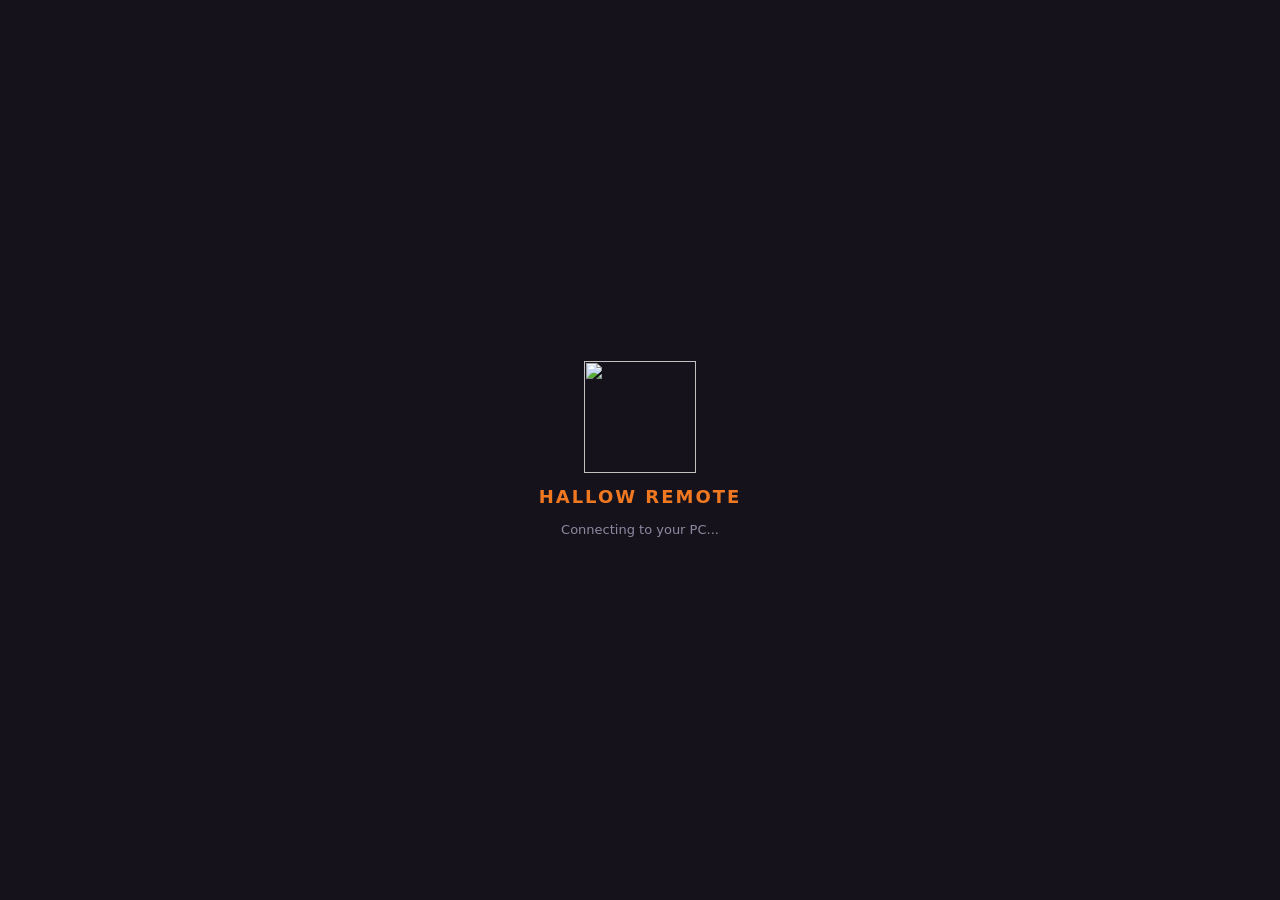
==== commit 5c553e3b: "Hallow Remote 1.13: Home dashboard, Guard and Assist, an installable app - Home tab: big cards for t" ====
--- a/src/web/index.html
+++ b/src/web/index.html
@@ -3,7 +3,7 @@
 <meta charset="utf-8"><meta name="viewport" content="width=device-width,initial-scale=1,viewport-fit=cover">
 <meta name="robots" content="noindex"><meta name="theme-color" content="#16121c">
 <meta name="apple-mobile-web-app-capable" content="yes"><meta name="apple-mobile-web-app-status-bar-style" content="black-translucent"><meta name="apple-mobile-web-app-title" content="Hallow">
-<link rel="manifest" href="manifest.json"><link rel="icon" href="icon.png"><link rel="apple-touch-icon" href="icon.png">
+<link rel="manifest" href="manifest.json"><link rel="icon" href="app-192.png"><link rel="apple-touch-icon" href="apple-touch-icon.png">
 <title>Hallow</title>
 <style>
 :root{--accent:#f07820;--on-accent:#1a0e04}
@@ -41,7 +41,7 @@
 .vg{display:flex;justify-content:space-between;gap:10px;padding:7px 0;border-top:1px solid #2e2639;font-size:14px}.vg:first-of-type{border-top:0}.vg span{color:#8f88a0;font-size:13px;text-align:right}
 .power{display:grid;grid-template-columns:repeat(3,1fr);gap:8px}.power .btn{padding:14px 6px}
 .btn:disabled{opacity:.55}
-.tabs{display:flex;gap:6px;margin:0 0 14px}.tabs button{flex:1;min-width:0;border:0;border-radius:12px;padding:9px 2px;background:#211b2a;color:#8f88a0;font-weight:700;font-size:14px}.tabs button.on{background:var(--accent);color:var(--on-accent)}
+.tabs{display:flex;gap:6px;margin:0 -14px 14px;padding:0 14px;overflow-x:auto;scrollbar-width:none}.tabs::-webkit-scrollbar{display:none}.tabs button{flex:1 0 auto;min-width:64px;border:0;border-radius:12px;padding:11px 12px;background:#211b2a;color:#8f88a0;font-weight:700;font-size:14px}.tabs button.on{background:var(--accent);color:var(--on-accent)}
 .big{display:grid;grid-template-columns:repeat(2,1fr);gap:10px}.big .stat{padding:18px 8px}.big .stat b{font-size:34px;font-weight:700}.big .stat small{font-size:13px}
 .src{color:#8f88a0;font-size:12px;margin:10px 2px 0}
 .mine{display:grid;grid-template-columns:repeat(2,1fr);gap:10px}.mine .btn{padding:20px 8px;font-size:15px;min-height:72px}
@@ -52,11 +52,31 @@
 .keys{display:grid;grid-template-columns:repeat(4,1fr);gap:8px;margin-top:6px}.keys .btn{padding:12px 4px;font-size:13px}
 #player{position:fixed;inset:0;background:#000;display:none;flex-direction:column;z-index:5}
 #player video{flex:1;width:100%;min-height:0;background:#000}
+/* v1.13: home dashboard, notices, install card, splash; a sideways swipe switches tabs, never goes back a page */
+html,body{overscroll-behavior-x:none}
+.dash{display:grid;grid-template-columns:1fr 1fr;gap:10px}
+.dc{background:#211b2a;border:1px solid #2e2639;border-radius:18px;padding:14px;min-width:0}.dc.full{grid-column:1/-1}
+.dc h3{margin:0 0 6px;font-size:12px;color:#a98be0;letter-spacing:.8px;text-transform:uppercase}
+.dv{font-size:26px;font-weight:700;line-height:1.15;overflow-wrap:anywhere}.dv.good{color:#6ed28c}
+.dc .btn{min-height:52px;font-size:15px}.dbtns{display:flex;gap:8px;margin-top:12px}.dbtns .btn{flex:1;min-width:0}
+.dc.alert{border-color:#e0424c;background:#2e1a22}
+button.dc{font:inherit;color:inherit;text-align:left;width:100%}.dc.micon{background:#e0424c;border-color:#e0424c;color:#fff}.dc.micon h3{color:#fff}
+.dclip{position:relative;display:block;width:100%;aspect-ratio:16/9;border-radius:12px;overflow:hidden;background:#2a2333;border:0;padding:0;margin:4px 0 8px}
+.dclip img{width:100%;height:100%;object-fit:cover;display:block}.dclip .pb{position:absolute;inset:0;display:flex;align-items:center;justify-content:center;font-size:44px;color:#fff;text-shadow:0 2px 10px #000}
+.pill{display:inline-block;background:#6ed28c;color:#0e2416;font-size:11px;font-weight:700;border-radius:8px;padding:2px 8px;margin-bottom:6px}
+#notes{position:fixed;top:calc(8px + env(safe-area-inset-top));left:10px;right:10px;z-index:7;display:flex;flex-direction:column;gap:8px;pointer-events:none}
+.note{pointer-events:auto;background:#2a2238;border:1px solid #4a3d60;border-left:5px solid var(--accent);border-radius:14px;padding:11px 14px;box-shadow:0 8px 28px #000a;animation:nin .25s ease-out}
+.note.bad{border-left-color:#ff6b6b}.note b{display:block;font-size:15px}.note small{color:#c0b8d0;font-size:13px}
+@keyframes nin{from{transform:translateY(-16px);opacity:0}to{transform:none;opacity:1}}
+#splash{position:fixed;inset:0;z-index:9;background:#16121c;display:flex;flex-direction:column;align-items:center;justify-content:center;gap:12px;transition:opacity .35s}
+#splash img{width:112px;height:112px}#splash b{color:var(--accent);letter-spacing:2px;font-size:18px}#splash.gone{opacity:0;pointer-events:none}
 #player .bar{display:flex;justify-content:space-between;align-items:center;padding:calc(10px + env(safe-area-inset-top)) 14px 10px;color:#ece8f4}
 </style></head>
 <body>
+<div id="splash"><img src="app-192.png" alt=""><b>HALLOW REMOTE</b><small class="sub" id="splmsg">Connecting to your PC...</small></div>
+<div id="notes"></div>
 <header><div><h1>HALLOW <span>REMOTE</span></h1><div class="sub" id="pc">Connecting...</div></div><div class="sub" id="time"></div></header>
-<div class="tabs"><button id="t_home" class="on" onclick="tab('home')">Remote</button><button id="t_live" onclick="tab('live')">Stats</button><button id="t_mine" onclick="tab('mine')">Buttons</button><button id="t_pad" onclick="tab('pad')">Mouse</button><button id="t_files" onclick="tab('files')">Files</button><button id="t_keys" onclick="tab('keys')" style="display:none">Keys</button></div>
+<div class="tabs" id="tabs"><button id="t_dash" class="on" onclick="tab('dash')">Home</button><button id="t_home" onclick="tab('home')">Remote</button><button id="t_live" onclick="tab('live')">Stats</button><button id="t_mine" onclick="tab('mine')">Buttons</button><button id="t_pad" onclick="tab('pad')">Mouse</button><button id="t_files" onclick="tab('files')">Files</button><button id="t_keys" onclick="tab('keys')" style="display:none">Keys</button></div>
 <div id="v_keys" style="display:none"></div>
 <div id="v_files" style="display:none"><h2>Send to your PC</h2><div id="upoff" class="card off">Sending files is off. Turn on <b>Let your phone send files to this PC</b> in Hallow Remote on your PC.</div><div id="upon" class="card" style="display:none"><input type="file" id="upfile" multiple style="display:none" onchange="upload(this.files)"><button class="btn go" style="width:100%" id="upbtn" onclick="el('upfile').click()">Choose files</button><div class="sub" id="upmsg" style="margin-top:8px"></div></div><h2>From your PC</h2><div id="outbox"></div></div>
 <div id="v_pad" style="display:none"><div id="padoff" class="card off" style="display:none">The mouse and keyboard are off. Turn on <b>Let your phone use the mouse and keyboard</b> in Hallow Remote on your PC.</div>
@@ -66,7 +86,8 @@
 <div class="keys" id="keys"></div></div></div>
 <div id="v_live" style="display:none"><div class="big" id="bigstats"></div><div class="src" id="livesrc"></div><div id="lastmatch"></div></div>
 <div id="v_mine" style="display:none"><div class="mine" id="minegrid"></div><div id="mineedit"></div><button class="btn" style="width:100%;margin-top:14px" id="editbtn" onclick="toggleEdit()">Edit my buttons</button></div>
-<div id="v_home">
+<div id="v_dash"><div id="install"></div><div class="dash" id="dash"></div><div id="notecfg"></div></div>
+<div id="v_home" style="display:none">
 <div class="stats" id="stats"></div>
 <button class="mic" id="mic" style="display:none" onclick="act('a=mic')">Mic</button>
 <div id="np"></div>
@@ -98,6 +119,8 @@
 function slide(ch, v) { el('p_' + ch).textContent = v + '%'; clearTimeout(timers[ch]); timers[ch] = setTimeout(function () { act('a=set&ch=' + ch + '&v=' + v, true); }, 150); }
 function stat(label, v, unit, cls) { return '<div class="stat"><b class="' + (cls || '') + '">' + (v < 0 ? '-' : v + unit) + '</b><small>' + label + '</small></div>'; }
 function render(s) {
+  var sp = el('splash'); if (sp && !sp.className) { sp.className = 'gone'; setTimeout(function () { sp.style.display = 'none'; }, 400); }   // v1.13
+  if (view == 'dash') renderDash(s); notices(s);
   el('t_keys').style.display = s.keys ? '' : 'none'; var kk = JSON.stringify(s.keys); if (kk !== lastKeysState) { lastKeysState = kk; if (view == 'keys' && !hk) renderKeys(s); }
   if (view == 'pad') { el('padoff').style.display = s.input ? 'none' : ''; el('padon').style.display = s.input ? '' : 'none'; }
   if (view == 'live') renderLive(s); if (view == 'mine') renderMine(s); if (view == 'files') renderFiles(s);
@@ -195,9 +218,11 @@
   act('a=power&do=' + what);
 }
 // ---- v1.6: tabs, Live stats, My buttons
-var view = 'home', editing = false, catalog = [], mine = [];
+var view = 'dash', editing = false, catalog = [], mine = [], TABS = ['dash', 'home', 'live', 'mine', 'pad', 'files', 'keys'];
 function tab(v) {
-  view = v; ['home', 'live', 'mine', 'pad', 'keys', 'files'].forEach(function (x) { el('v_' + x).style.display = x == v ? '' : 'none'; el('t_' + x).className = x == v ? 'on' : ''; });
+  view = v; try { localStorage.setItem('hr_tab', v); } catch (e) { }
+  var tb = el('t_' + v); if (tb && tb.scrollIntoView) tb.scrollIntoView({ block: 'nearest', inline: 'nearest' });
+  TABS.forEach(function (x) { el('v_' + x).style.display = x == v ? '' : 'none'; el('t_' + x).className = x == v ? 'on' : ''; });
   if (v == 'mine' && !catalog.length) loadButtons();
   if (last) render(last);
   if (v == 'keys' && last) renderKeys(last);
@@ -552,7 +577,147 @@
   hkGenFill();
 }
 function hkGenFill() { var e = el('hkf_pw'); if (!e) return; e.value = hkGenerate(hkGen); e.type = 'text'; hkTouch(); }
-if (location.protocol === 'https:' && 'serviceWorker' in navigator) navigator.serviceWorker.register('sw.js').catch(function () { });
+var swReg = null;
+if (location.protocol === 'https:' && 'serviceWorker' in navigator) navigator.serviceWorker.register('sw.js').then(function (r) { swReg = r; renderNoteCfg(); }).catch(function () { });
+// ---- v1.13: the Home dashboard - the things you reach for most, as big cards
+var lastDash = '', armedDash = {};
+function playingGame(s) {
+  var g = (s.games || []).filter(function (x) { return x.playing; })[0];
+  return g ? g.name : (s.mixer && s.mixer.game) || (s.overlay && s.overlay.live && s.overlay.live.game) || (s.clips && s.clips.recording && s.clips.game) || null;
+}
+function renderDash(s) {
+  var k = JSON.stringify([s.games, s.hub, s.mixer && s.mixer.mic, s.mixer && s.mixer.nowPlaying, s.mixer && s.mixer.game, s.sys && s.sys.np, s.overlay, s.session, s.clips, s.vault, s.guard, s.assist, !!armedDash.disc]);
+  if (k === lastDash) return; lastDash = k;
+  var h = '', game = playingGame(s), q = function (x) { return esc(x).replace(/'/g, ''); };
+  // what's running
+  h += '<div class="dc full" id="d_game"><h3>Game</h3>';
+  if (game) {
+    var lv = s.overlay && s.overlay.live;
+    h += '<span class="pill">PLAYING</span><div class="dv">' + esc(game) + '</div>' + (lv && (lv.fps != null || lv.ping != null) ? '<div class="sub">' + [lv.fps != null ? lv.fps + ' FPS' : '', lv.ping != null ? lv.ping + ' ms' : '', lv.region || ''].filter(Boolean).map(esc).join(' - ') + '</div>' : '');
+    h += '<div class="dbtns">' + (s.clips ? '<button class="btn go" id="d_clip" onclick="saveClipDash()">Save clip</button>' : '') + (s.session != null ? '<button class="btn" onclick="act(\'a=session\')">' + (s.session ? 'End session' : 'Game session') + '</button>' : '') + '</div>';
+  } else if (s.hub && (s.games || []).length) {
+    h += '<div class="sub">No game running. Start one:</div><div class="dbtns">' + s.games.slice(0, 2).map(function (x, i) { return '<button class="btn" onclick="play(' + i + ',\'' + q(x.name) + '\')">' + esc(x.name) + '</button>'; }).join('') + '</div>';
+  } else h += '<div class="sub">No game running.</div>';
+  h += '</div>';
+  // mic and Guard side by side
+  var halves = [];
+  if (s.mixer) halves.push('<button class="dc' + (s.mixer.mic.muted ? ' micon' : '') + '" id="d_mic" onclick="act(\'a=mic\')"><h3>Mic</h3><div class="dv">' + (s.mixer.mic.muted ? 'Muted' : 'On') + '</div><div class="sub" style="color:inherit;opacity:.8">Tap to ' + (s.mixer.mic.muted ? 'talk' : 'mute') + '</div></button>');
+  var gd = s.guard;
+  if (gd) {
+    var gc = gd.score == null ? '' : gd.score >= 80 ? 'good' : gd.score >= 60 ? 'warn' : 'bad';
+    halves.push('<div class="dc" id="d_guard"><h3>Guard</h3><div class="dv ' + gc + '">' + (gd.score == null ? '-' : gd.score) + '</div><div class="sub">' + esc(gd.label || 'Safety score') + '</div>' +
+      '<div class="sub">' + (gd.threats ? '<span class="bad">' + gd.threats + (gd.threats == 1 ? ' threat' : ' threats') + ' in history</span>' : gd.lastScan ? 'Scanned ' + esc(gd.lastScan) : 'No scan yet') + '</div>' +
+      '<div class="dbtns"><button class="btn' + (gd.scanning ? '' : ' go') + '" id="d_scan" ' + (gd.scanning ? 'disabled' : '') + ' onclick="act(\'a=guard&do=scan\')">' + (gd.scanning ? 'Scanning...' : 'Quick scan') + '</button></div></div>');
+  }
+  if (halves.length == 1) halves[0] = halves[0].replace('class="dc', 'class="dc full');
+  h += halves.join('');
+  // now playing
+  var np = s.mixer && s.mixer.nowPlaying, pre = 'a=media';
+  if (!np && s.sys && s.sys.np) { np = s.sys.np; pre = 'a=pcmedia'; }
+  if (np) h += '<div class="dc full" id="d_np"><h3>Now playing</h3><div class="dv" style="font-size:19px">' + esc(np.title) + '</div><div class="sub">' + esc([np.artist, np.app].filter(Boolean).join(' - ')) + '</div>' +
+    '<div class="dbtns"><button class="btn" onclick="act(\'' + pre + '&do=prev\')" aria-label="Previous">&#9198;</button><button class="btn go" style="flex:2" onclick="act(\'' + pre + '&do=playpause\')">' + (np.playing ? 'Pause' : 'Play') + '</button><button class="btn" onclick="act(\'' + pre + '&do=next\')" aria-label="Next">&#9197;</button></div></div>';
+  // the last clip
+  var c = s.clips && s.clips.items[0];
+  if (c) h += '<div class="dc full" id="d_lastclip"><h3>Last clip</h3><button class="dclip" onclick="watch(\'' + c.id + '\',\'' + q(c.game || 'Clip') + '\')">' + (c.thumb ? '<img src="' + base + 'api/thumb/' + c.id + '" alt="">' : '') + '<span class="pb">&#9654;</span></button><b>' + esc(c.game || 'Clip') + '</b> <span class="sub">' + esc(c.when || '') + ' - ' + dur(c.sec) + '</span></div>';
+  // remote help (Hallow Assist)
+  var as = s.assist;
+  if (as) {
+    var busy = as.session != 'none' || as.helping, conn = as.session == 'connected';
+    var txt = conn ? 'Someone is connected to this PC' + (as.unattended ? ' (unattended access)' : '') : as.session == 'asking' ? 'Someone is asking to connect - answer on the PC' : as.session == 'waiting' ? 'Get help is on - waiting for your helper' : as.helping ? 'You\'re helping someone from this PC' : 'Nobody is connected';
+    h += '<div class="dc full' + (conn || as.session == 'asking' ? ' alert' : '') + '" id="d_assist"><h3>Remote help</h3><div class="dv" style="font-size:18px">' + esc(txt) + '</div><div class="dbtns">' +
+      (busy ? '<button class="btn on" id="d_disc" onclick="disconnectDash()">' + (armedDash.disc ? 'Tap again to disconnect' : 'Disconnect') + '</button>' : '<button class="btn" id="d_gethelp" onclick="act(\'a=assist&do=open\')">Get help on this PC</button>') + '</div></div>';
+  }
+  // saves (Hallow Vault)
+  var v = s.vault;
+  if (v) { var lastG = v.games.filter(function (g) { return g.last; })[0]; h += '<div class="dc full" id="d_vault"><h3>Saves</h3><div class="sub">' + (v.busy ? 'Backing up now...' : lastG ? 'Last backup: ' + esc(lastG.name) + ', ' + esc(lastG.last) : 'No backups yet') + '</div><div class="dbtns"><button class="btn" ' + (v.busy ? 'disabled' : '') + ' onclick="act(\'a=backup\')">Back up now</button></div></div>'; }
+  if (!s.mixer && !gd && !as && !v && !s.clips && !np) h += '<div class="dc full off">Start Hallow Mixer, Clips, Vault, Guard or Assist on your PC and they show up here.</div>';
+  el('dash').innerHTML = h;
+}
+function saveClipDash() { var b = el('d_clip'); if (b) { b.disabled = true; b.textContent = 'Saving...'; } act('a=clip').then(function () { lastDash = ''; }); }
+function disconnectDash() {
+  if (!armedDash.disc) { armedDash.disc = setTimeout(function () { armedDash.disc = 0; lastDash = ''; if (last) renderDash(last); }, 4000); lastDash = ''; renderDash(last); return; }
+  clearTimeout(armedDash.disc); armedDash.disc = 0; lastDash = ''; act('a=assist&do=disconnect');
+}
+// ---- v1.13: notices while the page is open - from the same live updates (clip saved, backup done, damaged backups, threats, remote help)
+var prevS = null, notifyOn = false;
+try { notifyOn = localStorage.getItem('hr_notify') === '1'; } catch (e) { }
+function notices(s) {
+  var p = prevS; prevS = s; if (!p) return;
+  var out = [];
+  var pc = p.clips ? p.clips.items : [], c = s.clips && s.clips.items[0];
+  if (c && p.clips && !pc.some(function (x) { return x.id === c.id; })) out.push({ t: 'Clip saved', b: (c.game || 'Clip') + ' - ' + dur(c.sec), tag: 'clip', go: function () { watch(c.id, c.game || 'Clip'); } });
+  if (p.vault && s.vault) {
+    if (p.vault.busy && !s.vault.busy) out.push({ t: 'Backup finished', b: 'Hallow Vault is done backing up your saves', tag: 'vault' });
+    if ((s.vault.damaged || 0) > (p.vault.damaged || 0)) out.push({ t: 'Backup problem', b: 'Hallow Vault found a damaged backup - check Hallow Vault on your PC', tag: 'vault-bad', bad: true });
+  }
+  if (p.guard && s.guard) {
+    var more = (s.guard.threats || 0) > (p.guard.threats || 0);
+    if (more) out.push({ t: 'Threat found', b: 'Microsoft Defender found ' + ((s.guard.threats || 0) - (p.guard.threats || 0) == 1 ? 'a threat' : 'threats') + ' - see Hallow Guard on your PC', tag: 'guard-bad', bad: true });
+    if (p.guard.scanning && !s.guard.scanning && !more) out.push(s.guard.lastResult == 'threats' ? { t: 'Threat found', b: 'The scan found something - see Hallow Guard on your PC', tag: 'guard-bad', bad: true } : { t: 'Scan finished', b: s.guard.lastResult == 'clean' ? 'Nothing found' : s.guard.lastResult == 'cancelled' ? 'The scan was stopped' : 'Hallow Guard finished scanning', tag: 'guard' });
+  }
+  if (p.assist && s.assist && p.assist.session != s.assist.session) {
+    var a = s.assist.session;
+    if (a == 'asking') out.push({ t: 'Remote help', b: 'Someone is asking to connect to your PC', tag: 'assist', bad: true });
+    else if (a == 'connected') out.push({ t: 'Remote help', b: 'Someone is connected to your PC', tag: 'assist', bad: true });
+    else if (a == 'none' && p.assist.session == 'connected') out.push({ t: 'Remote help', b: 'The session ended', tag: 'assist' });
+  }
+  out.forEach(note);
+}
+function note(n) {
+  var box = el('notes'), d = document.createElement('div');
+  d.className = 'note' + (n.bad ? ' bad' : ''); d.innerHTML = '<b>' + esc(n.t) + '</b><small>' + esc(n.b) + '</small>';
+  d.onclick = function () { d.remove(); if (n.go) n.go(); else tab('dash'); };
+  box.insertBefore(d, box.firstChild); while (box.children.length > 3) box.lastChild.remove();
+  setTimeout(function () { d.remove(); }, n.bad ? 12000 : 7000);
+  try { if (navigator.vibrate) navigator.vibrate(n.bad ? [80, 60, 80] : 60); } catch (e) { }
+  // as a phone notification too, when you turned that on and the page isn't in front
+  if (notifyOn && document.hidden && swReg && window.Notification && Notification.permission === 'granted')
+    swReg.showNotification(n.t, { body: n.b, tag: 'hallow-' + n.tag, icon: 'app-192.png', badge: 'app-192.png', renotify: true }).catch(function () { });
+}
+function renderNoteCfg() {
+  var e = el('notecfg'); if (!e) return;
+  var can = location.protocol === 'https:' && !!swReg && !!window.Notification, granted = can && Notification.permission === 'granted';
+  e.innerHTML = '<h2>Notices</h2><div class="card sub">Clip saved, backups done or damaged, threats and remote help show at the top while this page is open.' +
+    (can ? '<div class="dbtns"><button class="btn' + (notifyOn && granted ? ' go' : '') + '" id="notebtn" onclick="toggleNotify()">' + (notifyOn && granted ? 'Phone notifications: on' : 'Also as phone notifications') + '</button></div><div style="margin-top:6px">Only while the page is still open in the background - nothing goes through Google or Apple.</div>'
+      : '<div style="margin-top:6px">Phone notifications need the https link (see HTTPS in Hallow Remote on your PC).</div>') + '</div>';
+}
+function toggleNotify() {
+  if (notifyOn && Notification.permission === 'granted') { notifyOn = false; try { localStorage.setItem('hr_notify', '0'); } catch (e) { } renderNoteCfg(); return; }
+  Notification.requestPermission().then(function (p) { notifyOn = p === 'granted'; try { localStorage.setItem('hr_notify', notifyOn ? '1' : '0'); } catch (e) { } if (!notifyOn) toast('Notifications are blocked - allow them in your browser\'s site settings'); renderNoteCfg(); });
+}
+// ---- v1.13: Add to Home Screen
+var installEvt = null;
+window.addEventListener('beforeinstallprompt', function (e) { e.preventDefault(); installEvt = e; renderInstall(); });
+window.addEventListener('appinstalled', function () { installEvt = null; hideInstall(); });
+function standalone() { return (window.matchMedia && matchMedia('(display-mode: standalone)').matches) || navigator.standalone === true; }
+function hideInstall() { try { localStorage.setItem('hr_install_hidden', '1'); } catch (e) { } el('install').innerHTML = ''; }
+function doInstall() { if (!installEvt) return; installEvt.prompt(); installEvt.userChoice.then(function (c) { if (c.outcome == 'accepted') hideInstall(); }); }
+function renderInstall() {
+  var hidden = false; try { hidden = localStorage.getItem('hr_install_hidden') === '1'; } catch (e) { }
+  if (standalone() || hidden) { el('install').innerHTML = ''; return; }
+  var ios = /iPhone|iPad|iPod/.test(navigator.userAgent) || (navigator.platform === 'MacIntel' && navigator.maxTouchPoints > 1);
+  var how = installEvt ? 'Install it as an app - it opens full screen, with its own icon.' : ios ? 'In Safari, tap <b>Share</b> (the square with the arrow), then <b>Add to Home Screen</b>.' : 'Open your browser\'s menu (<b>&#8942;</b>) and tap <b>Install app</b> or <b>Add to Home screen</b>.';
+  el('install').innerHTML = '<div class="card" style="margin-bottom:10px" id="installcard"><b>Put Hallow Remote on your home screen</b><div class="sub" style="margin-top:4px">' + how + ' Keep the link private - it\'s the key to your PC.</div><div class="dbtns">' +
+    (installEvt ? '<button class="btn go" onclick="doInstall()">Install</button>' : '') + '<button class="btn" onclick="hideInstall()">Not now</button></div></div>';
+}
+// ---- v1.13: swipe left / right between tabs (not on the trackpad, sliders, text boxes, the tab row or the video)
+(function () {
+  var sx = 0, sy = 0, st = 0, ok = false;
+  document.addEventListener('touchstart', function (e) { var t = e.touches[0]; ok = e.touches.length == 1 && !(e.target.closest && e.target.closest('#pad,input,textarea,select,#player,.tabs,.games')); sx = t.clientX; sy = t.clientY; st = Date.now(); }, { passive: true });
+  document.addEventListener('touchend', function (e) {
+    if (!ok) return; ok = false; var t = e.changedTouches[0], dx = t.clientX - sx, dy = t.clientY - sy;
+    if (Date.now() - st > 700 || Math.abs(dx) < 70 || Math.abs(dy) > Math.abs(dx) * 0.6) return;
+    var vis = TABS.filter(function (x) { return el('t_' + x).style.display != 'none'; }), i = vis.indexOf(view) + (dx < 0 ? 1 : -1);
+    if (i >= 0 && i < vis.length) tab(vis[i]);
+  }, { passive: true });
+})();
+(function () {   // the tab to open: ?tab=... (home-screen shortcuts), else the one you used last (never straight into Keys)
+  var m = /[?&]tab=(\w+)/.exec(location.search), t = m ? m[1] : null; if (!t) try { t = localStorage.getItem('hr_tab'); } catch (e) { }
+  if (t && t !== 'keys' && TABS.indexOf(t) >= 0) tab(t);
+  renderInstall(); renderNoteCfg();
+  setTimeout(function () { var m2 = el('splmsg'); if (m2 && !last) m2.textContent = 'Still trying to reach your PC...'; }, 4000);
+  setTimeout(function () { var sp = el('splash'); if (sp && !last) { sp.className = 'gone'; setTimeout(function () { sp.style.display = 'none'; }, 400); } }, 8000);
+})();
 function play(i, name) { if (confirm('Start ' + name + ' on your PC?')) act('a=play&i=' + i); }
 function load() {
   fetch(base + 'api/state', { cache: 'no-store' }).then(function (r) { return r.json(); }).then(function (s) { last = s; render(s); })
@@ -564,7 +729,7 @@
 function live() {
   var run = ++liveRun;
   (function next() {
-    if (run !== liveRun || document.hidden) return;
+    if (run !== liveRun || (document.hidden && !notifyOn)) return;   // v1.13: keeps listening in the background only for phone notifications
     fetch(base + 'api/wait?rev=' + rev + (view == 'live' ? '&fast=1' : ''), { cache: 'no-store' }).then(function (r) { if (r.status == 404) throw 'old'; return r.json(); })
       .then(function (s) { if (run !== liveRun) return; rev = s.rev; last = s; render(s); next(); })
       .catch(function (e) {
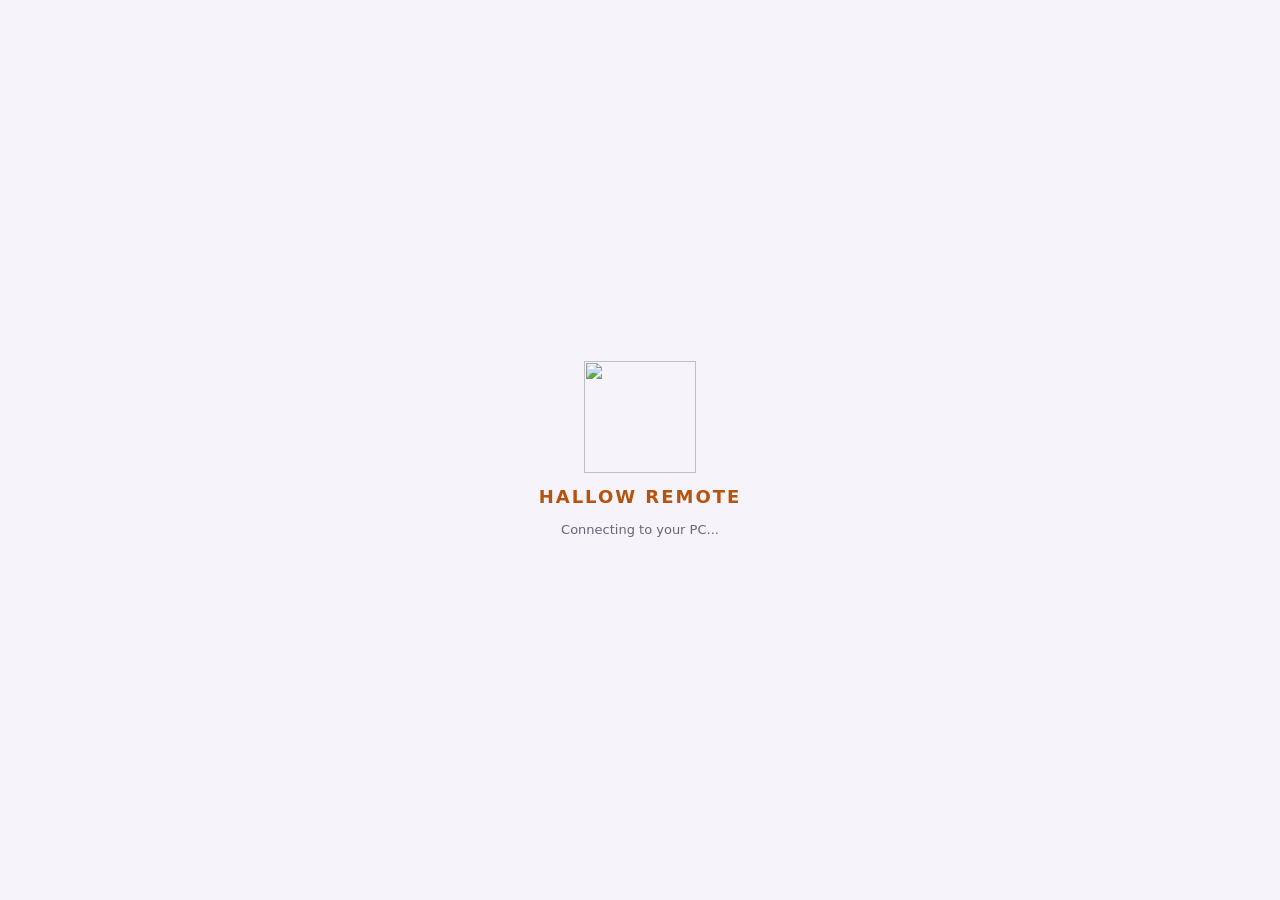
==== commit 408ef948: "Hallow Remote 1.16: light and dark mode The PC window follows the Hallow family mode in theme.json (" ====
--- a/src/web/index.html
+++ b/src/web/index.html
@@ -6,48 +6,50 @@
 <link rel="manifest" href="manifest.json"><link rel="icon" href="app-192.png"><link rel="apple-touch-icon" href="apple-touch-icon.png">
 <title>Hallow</title>
 <style>
-:root{--accent:#f07820;--on-accent:#1a0e04}
+:root{--accent:#f07820;--on-accent:#1a0e04;--accent-text:#f07820;--game:#f07820;--shadow:#000a;--pill-bg:#6ed28c;--pill-fg:#0e2416;--good-text:#6ed28c;--warn-text:#f0be5a;--bg:#16121c;--panel:#211b2a;--btn:#2a2333;--line2:#2e2639;--line:#3a3248;--pop:#241e2e;--note:#2a2238;--note-line:#4a3d60;--text:#ece8f4;--muted:#8f88a0;--soft:#c0b8d0;--lilac:#a98be0;--green:#6ed28c;--amber:#f0be5a;--red:#ff6b6b;--redfill:#e0424c;--alertbg:#2e1a22;--dotoff:#5a5366;--blue:#5ab4f0;--on-green:#0e2416;color-scheme:dark}
+/* v1.16: light mode (the phone's setting, or the choice on Home) - the Hallow light palette */
+:root.light{--game:#b5540c;--shadow:#1e1a2633;--pill-bg:#d7f0e0;--pill-fg:#145c33;--good-text:#1b7f47;--warn-text:#9c6300;--bg:#f6f4fa;--panel:#ffffff;--btn:#eeeaf5;--line2:#dad3e6;--line:#dad3e6;--pop:#ffffff;--note:#ffffff;--note-line:#dad3e6;--text:#1e1a26;--muted:#6b6478;--soft:#4f4860;--lilac:#7a5cc0;--green:#1e8e4f;--amber:#a66a00;--red:#c2333f;--redfill:#c2333f;--alertbg:#fbeaec;--dotoff:#b8b0c6;--blue:#1f6fb0;--on-green:#ffffff;color-scheme:light}
 *{box-sizing:border-box;-webkit-tap-highlight-color:transparent}
-body{margin:0;background:#16121c;color:#ece8f4;font:15px/1.35 "Segoe UI",system-ui,-apple-system,sans-serif;padding:16px 14px calc(30px + env(safe-area-inset-bottom))}
+body{margin:0;background:var(--bg);color:var(--text);font:15px/1.35 "Segoe UI",system-ui,-apple-system,sans-serif;padding:16px 14px calc(30px + env(safe-area-inset-bottom))}
 header{display:flex;align-items:center;justify-content:space-between;margin-bottom:14px}
-h1{margin:0;font-size:22px;color:var(--accent);letter-spacing:.5px}h1 span{color:#ece8f4;font-weight:300}
-.sub{color:#8f88a0;font-size:13px}
-h2{font-size:12px;color:#a98be0;letter-spacing:.8px;text-transform:uppercase;margin:22px 2px 10px}
-.card{background:#211b2a;border:1px solid #2e2639;border-radius:16px;padding:14px}
+h1{margin:0;font-size:22px;color:var(--accent-text);letter-spacing:.5px}h1 span{color:var(--text);font-weight:300}
+.sub{color:var(--muted);font-size:13px}
+h2{font-size:12px;color:var(--lilac);letter-spacing:.8px;text-transform:uppercase;margin:22px 2px 10px}
+.card{background:var(--panel);border:1px solid var(--line2);border-radius:16px;padding:14px}
 .stats{display:grid;grid-template-columns:repeat(4,1fr);gap:8px}
-.stat{background:#211b2a;border-radius:14px;padding:10px 8px;text-align:center}.stat b{display:block;font-size:19px}.stat small{color:#8f88a0;font-size:12px}
-.warn{color:#f0be5a}.bad{color:#ff6b6b}
-.mic{display:block;width:100%;margin-top:12px;border:0;border-radius:16px;padding:16px;font-size:18px;font-weight:700;background:#2a2333;color:#ece8f4}
-.mic.on{background:#e0424c;color:#fff}
+.stat{background:var(--panel);border-radius:14px;padding:10px 8px;text-align:center}.stat b{display:block;font-size:19px}.stat small{color:var(--muted);font-size:12px}
+.warn{color:var(--warn-text)}.bad{color:var(--red)}
+.mic{display:block;width:100%;margin-top:12px;border:0;border-radius:16px;padding:16px;font-size:18px;font-weight:700;background:var(--btn);color:var(--text)}
+.mic.on{background:var(--redfill);color:#fff}
 .row{display:flex;align-items:center;gap:10px;margin:10px 0}
-.row .n{width:86px;font-weight:600}.row .p{width:44px;text-align:right;color:#8f88a0;font-size:13px}
-input[type=range]{flex:1;accent-color:var(--c,var(--accent));height:28px}
-.btn{border:0;border-radius:12px;padding:9px 13px;background:#2a2333;color:#ece8f4;font-weight:600;font-size:14px}
-.btn.m{min-width:64px}.btn.on{background:#e0424c;color:#fff}.btn.go{background:var(--accent);color:var(--on-accent)}
+.row .n{width:86px;font-weight:600}.row .p{width:44px;text-align:right;color:var(--muted);font-size:13px}
+input[type=range]{flex:1;accent-color:var(--c,var(--accent));height:28px}:root.light input[type=range]{accent-color:var(--c,var(--accent-text))}
+.btn{border:0;border-radius:12px;padding:9px 13px;background:var(--btn);color:var(--text);font-weight:600;font-size:14px}
+.btn.m{min-width:64px}.btn.on{background:var(--redfill);color:#fff}.btn.go{background:var(--accent);color:var(--on-accent)}
 .chips{display:flex;flex-wrap:wrap;gap:8px}
-.np .t{font-weight:700;font-size:16px}.np .a{color:#8f88a0;font-size:13px;margin:2px 0 10px}.np .b{display:flex;gap:8px}
+.np .t{font-weight:700;font-size:16px}.np .a{color:var(--muted);font-size:13px;margin:2px 0 10px}.np .b{display:flex;gap:8px}
 .games{display:grid;grid-template-columns:repeat(2,1fr);gap:10px}
-.g{position:relative;border-radius:14px;overflow:hidden;background:#2a2333;aspect-ratio:460/215;border:0;padding:0;color:#fff;text-align:left}
+.g{position:relative;border-radius:14px;overflow:hidden;background:var(--btn);aspect-ratio:460/215;border:0;padding:0;color:#fff;text-align:left}
 .g img{width:100%;height:100%;object-fit:cover;display:block}.g span{position:absolute;left:8px;bottom:6px;right:8px;font-size:13px;font-weight:600;text-shadow:0 1px 4px #000}
-.g .pl{position:absolute;top:6px;left:6px;background:#6ed28c;color:#0e2416;font-size:11px;font-weight:700;border-radius:8px;padding:2px 7px}
+.g .pl{position:absolute;top:6px;left:6px;background:var(--pill-bg);color:var(--pill-fg);font-size:11px;font-weight:700;border-radius:8px;padding:2px 7px}
 .g .ph{position:absolute;inset:0;display:flex;align-items:center;justify-content:center;padding:8px;text-align:center;font-weight:700}
-.off{color:#8f88a0;font-size:14px}
-#toast{position:fixed;left:50%;bottom:calc(22px + env(safe-area-inset-bottom));transform:translateX(-50%);background:#241e2e;border:1px solid #3a3248;border-radius:12px;padding:10px 16px;font-size:14px;opacity:0;transition:opacity .2s;pointer-events:none;max-width:90%}
+.off{color:var(--muted);font-size:14px}
+#toast{position:fixed;left:50%;bottom:calc(22px + env(safe-area-inset-bottom));transform:translateX(-50%);background:var(--pop);border:1px solid var(--line);border-radius:12px;padding:10px 16px;font-size:14px;opacity:0;transition:opacity .2s;pointer-events:none;max-width:90%}
 #toast.show{opacity:1}
 .session{display:flex;align-items:center;justify-content:space-between}
-.clip{display:flex;gap:10px;align-items:center;width:100%;background:none;border:0;border-top:1px solid #2e2639;color:#ece8f4;padding:9px 0;text-align:left;font:inherit}
-.clip:first-of-type{border-top:0}.clip img,.clip .ni{width:96px;height:54px;border-radius:8px;object-fit:cover;background:#2a2333;flex:none}
-.clip b{display:block;font-size:14px}.clip small{color:#8f88a0;font-size:12px}
-.vg{display:flex;justify-content:space-between;gap:10px;padding:7px 0;border-top:1px solid #2e2639;font-size:14px}.vg:first-of-type{border-top:0}.vg span{color:#8f88a0;font-size:13px;text-align:right}
+.clip{display:flex;gap:10px;align-items:center;width:100%;background:none;border:0;border-top:1px solid var(--line2);color:var(--text);padding:9px 0;text-align:left;font:inherit}
+.clip:first-of-type{border-top:0}.clip img,.clip .ni{width:96px;height:54px;border-radius:8px;object-fit:cover;background:var(--btn);flex:none}
+.clip b{display:block;font-size:14px}.clip small{color:var(--muted);font-size:12px}
+.vg{display:flex;justify-content:space-between;gap:10px;padding:7px 0;border-top:1px solid var(--line2);font-size:14px}.vg:first-of-type{border-top:0}.vg span{color:var(--muted);font-size:13px;text-align:right}
 .power{display:grid;grid-template-columns:repeat(3,1fr);gap:8px}.power .btn{padding:14px 6px}
 .btn:disabled{opacity:.55}
-.tabs{display:flex;gap:6px;margin:0 -14px 14px;padding:0 14px;overflow-x:auto;scrollbar-width:none}.tabs::-webkit-scrollbar{display:none}.tabs button{flex:1 0 auto;min-width:64px;border:0;border-radius:12px;padding:11px 12px;background:#211b2a;color:#8f88a0;font-weight:700;font-size:14px}.tabs button.on{background:var(--accent);color:var(--on-accent)}
+.tabs{display:flex;gap:6px;margin:0 -14px 14px;padding:0 14px;overflow-x:auto;scrollbar-width:none}.tabs::-webkit-scrollbar{display:none}.tabs button{flex:1 0 auto;min-width:64px;border:0;border-radius:12px;padding:11px 12px;background:var(--panel);color:var(--muted);font-weight:700;font-size:14px}.tabs button.on{background:var(--accent);color:var(--on-accent)}
 .big{display:grid;grid-template-columns:repeat(2,1fr);gap:10px}.big .stat{padding:18px 8px}.big .stat b{font-size:34px;font-weight:700}.big .stat small{font-size:13px}
-.src{color:#8f88a0;font-size:12px;margin:10px 2px 0}
+.src{color:var(--muted);font-size:12px;margin:10px 2px 0}
 .mine{display:grid;grid-template-columns:repeat(2,1fr);gap:10px}.mine .btn{padding:20px 8px;font-size:15px;min-height:72px}
-.ed{display:flex;gap:6px;align-items:center;margin:8px 0}.ed input{flex:1;min-width:0;background:#16121c;border:1px solid #3a3248;border-radius:10px;color:#ece8f4;padding:9px;font:inherit}.ed small{color:#8f88a0;font-size:11px;display:block}
-select{background:#16121c;border:1px solid #3a3248;border-radius:10px;color:#ece8f4;padding:9px;font:inherit;flex:1;min-width:0}
-#pad{height:46vh;min-height:240px;background:#211b2a;border:1px solid #2e2639;border-radius:16px;display:flex;align-items:center;justify-content:center;text-align:center;color:#8f88a0;font-size:13px;touch-action:none;user-select:none;-webkit-user-select:none}
+.ed{display:flex;gap:6px;align-items:center;margin:8px 0}.ed input{flex:1;min-width:0;background:var(--bg);border:1px solid var(--line);border-radius:10px;color:var(--text);padding:9px;font:inherit}.ed small{color:var(--muted);font-size:11px;display:block}
+select{background:var(--bg);border:1px solid var(--line);border-radius:10px;color:var(--text);padding:9px;font:inherit;flex:1;min-width:0}
+#pad{height:46vh;min-height:240px;background:var(--panel);border:1px solid var(--line2);border-radius:16px;display:flex;align-items:center;justify-content:center;text-align:center;color:var(--muted);font-size:13px;touch-action:none;user-select:none;-webkit-user-select:none}
 .row3{display:grid;grid-template-columns:repeat(3,1fr);gap:8px;margin:10px 0}.row3 .btn{padding:16px 4px}
 .keys{display:grid;grid-template-columns:repeat(4,1fr);gap:8px;margin-top:6px}.keys .btn{padding:12px 4px;font-size:13px}
 #player{position:fixed;inset:0;background:#000;display:none;flex-direction:column;z-index:5}
@@ -55,28 +57,66 @@
 /* v1.13: home dashboard, notices, install card, splash; a sideways swipe switches tabs, never goes back a page */
 html,body{overscroll-behavior-x:none}
 .dash{display:grid;grid-template-columns:1fr 1fr;gap:10px}
-.dc{background:#211b2a;border:1px solid #2e2639;border-radius:18px;padding:14px;min-width:0}.dc.full{grid-column:1/-1}
-.dc h3{margin:0 0 6px;font-size:12px;color:#a98be0;letter-spacing:.8px;text-transform:uppercase}
-.dv{font-size:26px;font-weight:700;line-height:1.15;overflow-wrap:anywhere}.dv.good{color:#6ed28c}
+.dc{background:var(--panel);border:1px solid var(--line2);border-radius:18px;padding:14px;min-width:0}.dc.full{grid-column:1/-1}
+.dc h3{margin:0 0 6px;font-size:12px;color:var(--lilac);letter-spacing:.8px;text-transform:uppercase}
+.dv{font-size:26px;font-weight:700;line-height:1.15;overflow-wrap:anywhere}.dv.good{color:var(--good-text)}
 .dc .btn{min-height:52px;font-size:15px}.dbtns{display:flex;gap:8px;margin-top:12px}.dbtns .btn{flex:1;min-width:0}
-.dc.alert{border-color:#e0424c;background:#2e1a22}
-button.dc{font:inherit;color:inherit;text-align:left;width:100%}.dc.micon{background:#e0424c;border-color:#e0424c;color:#fff}.dc.micon h3{color:#fff}
-.dclip{position:relative;display:block;width:100%;aspect-ratio:16/9;border-radius:12px;overflow:hidden;background:#2a2333;border:0;padding:0;margin:4px 0 8px}
+.dc.alert{border-color:var(--redfill);background:var(--alertbg)}
+button.dc{font:inherit;color:inherit;text-align:left;width:100%}.dc.micon{background:var(--redfill);border-color:var(--redfill);color:#fff}.dc.micon h3{color:#fff}
+.dclip{position:relative;display:block;width:100%;aspect-ratio:16/9;border-radius:12px;overflow:hidden;background:var(--btn);border:0;padding:0;margin:4px 0 8px}
 .dclip img{width:100%;height:100%;object-fit:cover;display:block}.dclip .pb{position:absolute;inset:0;display:flex;align-items:center;justify-content:center;font-size:44px;color:#fff;text-shadow:0 2px 10px #000}
-.pill{display:inline-block;background:#6ed28c;color:#0e2416;font-size:11px;font-weight:700;border-radius:8px;padding:2px 8px;margin-bottom:6px}
+.dot{display:inline-block;width:10px;height:10px;border-radius:50%;margin-right:8px;background:var(--dotoff);vertical-align:middle}.dot.waiting{background:var(--green)}.dot.busy{background:var(--amber)}.dot.unknown{background:transparent;border:1.5px solid var(--muted);width:7px;height:7px}
+.pcr{display:flex;align-items:center;gap:8px;margin:8px 0}.pcr b{flex:1;min-width:0;overflow:hidden;text-overflow:ellipsis;white-space:nowrap;font-weight:600}.pcr .btn{min-height:44px;font-size:14px;flex:0 0 auto}
+.apr{display:flex;align-items:center;gap:8px;margin:2px 0 8px 14px;font-size:13px}.apr .an{width:72px;overflow:hidden;text-overflow:ellipsis;white-space:nowrap;color:var(--soft)}.apr input[type=range]{height:24px}.apr .btn{min-height:36px;padding:6px 10px;font-size:13px}
+.apr select{background:var(--btn);color:var(--text);border:1px solid var(--line);border-radius:10px;padding:7px 4px;font-size:13px;max-width:84px}
+.warn{color:var(--warn-text)}.good{color:var(--good-text)}.kv{display:flex;justify-content:space-between;margin:6px 0}.kv span{color:var(--muted)}
+.pill{display:inline-block;background:var(--pill-bg);color:var(--pill-fg);font-size:11px;font-weight:700;border-radius:8px;padding:2px 8px;margin-bottom:6px}
 #notes{position:fixed;top:calc(8px + env(safe-area-inset-top));left:10px;right:10px;z-index:7;display:flex;flex-direction:column;gap:8px;pointer-events:none}
-.note{pointer-events:auto;background:#2a2238;border:1px solid #4a3d60;border-left:5px solid var(--accent);border-radius:14px;padding:11px 14px;box-shadow:0 8px 28px #000a;animation:nin .25s ease-out}
-.note.bad{border-left-color:#ff6b6b}.note b{display:block;font-size:15px}.note small{color:#c0b8d0;font-size:13px}
+.note{pointer-events:auto;background:var(--note);border:1px solid var(--note-line);border-left:5px solid var(--accent);border-radius:14px;padding:11px 14px;box-shadow:0 8px 28px var(--shadow);animation:nin .25s ease-out}
+.note.bad{border-left-color:var(--red)}.note b{display:block;font-size:15px}.note small{color:var(--soft);font-size:13px}
 @keyframes nin{from{transform:translateY(-16px);opacity:0}to{transform:none;opacity:1}}
-#splash{position:fixed;inset:0;z-index:9;background:#16121c;display:flex;flex-direction:column;align-items:center;justify-content:center;gap:12px;transition:opacity .35s}
-#splash img{width:112px;height:112px}#splash b{color:var(--accent);letter-spacing:2px;font-size:18px}#splash.gone{opacity:0;pointer-events:none}
-#player .bar{display:flex;justify-content:space-between;align-items:center;padding:calc(10px + env(safe-area-inset-top)) 14px 10px;color:#ece8f4}
-</style></head>
+#splash{position:fixed;inset:0;z-index:9;background:var(--bg);display:flex;flex-direction:column;align-items:center;justify-content:center;gap:12px;transition:opacity .35s}
+#splash img{width:112px;height:112px}#splash b{color:var(--accent-text);letter-spacing:2px;font-size:18px}#splash.gone{opacity:0;pointer-events:none}
+#player .bar{display:flex;justify-content:space-between;align-items:center;padding:calc(10px + env(safe-area-inset-top)) 14px 10px;color:var(--text)}
+</style>
+<script>
+// v1.16: light / dark. Auto follows the phone (prefers-color-scheme); Light or Dark is picked on Home and kept on this phone only.
+var lookPref = 'auto'; try { lookPref = localStorage.getItem('hallowLook') || 'auto'; } catch (e) { }
+var lookMq = window.matchMedia ? window.matchMedia('(prefers-color-scheme: light)') : null;
+function isLight() { return lookPref == 'light' || (lookPref == 'auto' && !!lookMq && lookMq.matches); }
+function lumOf(h) { var v = [1, 3, 5].map(function (i) { var c = parseInt(h.substr(i, 2), 16) / 255; return c <= 0.03928 ? c / 12.92 : Math.pow((c + 0.055) / 1.055, 2.4); }); return 0.2126 * v[0] + 0.7152 * v[1] + 0.0722 * v[2]; }
+function contrastOf(a, b) { var x = lumOf(a), y = lumOf(b); return (Math.max(x, y) + 0.05) / (Math.min(x, y) + 0.05); }
+// the accent for text on the light background: darkened (HSL lightness) until it reads at 4.5:1 on white and on the background
+function textAccent(hex) {
+  if (!/^#[0-9a-f]{6}$/i.test(hex)) return '#b5540c';
+  var r = parseInt(hex.substr(1, 2), 16) / 255, g = parseInt(hex.substr(3, 2), 16) / 255, b = parseInt(hex.substr(5, 2), 16) / 255;
+  var mx = Math.max(r, g, b), mn = Math.min(r, g, b), l = (mx + mn) / 2, h = 0, s = 0, d = mx - mn;
+  if (d) { s = l > 0.5 ? d / (2 - mx - mn) : d / (mx + mn); h = mx == r ? (g - b) / d + (g < b ? 6 : 0) : mx == g ? (b - r) / d + 2 : (r - g) / d + 4; h /= 6; }
+  function f(p, q, t) { if (t < 0) t += 1; if (t > 1) t -= 1; return t < 1 / 6 ? p + (q - p) * 6 * t : t < 0.5 ? q : t < 2 / 3 ? p + (q - p) * (2 / 3 - t) * 6 : p; }
+  function hx(v) { return ('0' + Math.round(Math.max(0, Math.min(1, v)) * 255).toString(16)).slice(-2); }
+  var cur = hex.toLowerCase();
+  while ((contrastOf(cur, '#ffffff') < 4.5 || contrastOf(cur, '#f6f4fa') < 4.5) && l > 0) {
+    l = Math.max(0, l - 0.005);
+    if (!s) cur = '#' + hx(l) + hx(l) + hx(l); else { var q = l < 0.5 ? l * (1 + s) : l + s - l * s, p = 2 * l - q; cur = '#' + hx(f(p, q, h + 1 / 3)) + hx(f(p, q, h)) + hx(f(p, q, h - 1 / 3)); }
+  }
+  return cur;
+}
+function applyLook() {
+  var light = isLight(), r = document.documentElement;
+  r.classList.toggle('light', light);
+  var a = (r.style.getPropertyValue('--accent') || '#f07820').trim();
+  r.style.setProperty('--accent-text', light ? textAccent(a) : a);
+  var m = document.querySelector('meta[name=theme-color]'); if (m) m.setAttribute('content', light ? '#f6f4fa' : '#16121c');
+}
+function setLook(p) { lookPref = p; try { if (p == 'auto') localStorage.removeItem('hallowLook'); else localStorage.setItem('hallowLook', p); } catch (e) { } applyLook(); if (window.renderLookCfg) renderLookCfg(); }
+if (lookMq) { if (lookMq.addEventListener) lookMq.addEventListener('change', applyLook); else if (lookMq.addListener) lookMq.addListener(applyLook); }
+applyLook();
+</script></head>
 <body>
 <div id="splash"><img src="app-192.png" alt=""><b>HALLOW REMOTE</b><small class="sub" id="splmsg">Connecting to your PC...</small></div>
 <div id="notes"></div>
 <header><div><h1>HALLOW <span>REMOTE</span></h1><div class="sub" id="pc">Connecting...</div></div><div class="sub" id="time"></div></header>
-<div class="tabs" id="tabs"><button id="t_dash" class="on" onclick="tab('dash')">Home</button><button id="t_home" onclick="tab('home')">Remote</button><button id="t_live" onclick="tab('live')">Stats</button><button id="t_mine" onclick="tab('mine')">Buttons</button><button id="t_pad" onclick="tab('pad')">Mouse</button><button id="t_files" onclick="tab('files')">Files</button><button id="t_keys" onclick="tab('keys')" style="display:none">Keys</button></div>
+<div class="tabs" id="tabs"><button id="t_dash" class="on" onclick="tab('dash')">Home</button><button id="t_home" onclick="tab('home')">Remote</button><button id="t_live" onclick="tab('live')">Stats</button><button id="t_mine" onclick="tab('mine')">Buttons</button><button id="t_pad" onclick="tab('pad')">Mouse</button><button id="t_files" onclick="tab('files')">Files</button><button id="t_keys" onclick="tab('keys')" style="display:none">Keys</button><button id="t_fam" onclick="tab('fam')" style="display:none">Family</button></div>
 <div id="v_keys" style="display:none"></div>
 <div id="v_files" style="display:none"><h2>Send to your PC</h2><div id="upoff" class="card off">Sending files is off. Turn on <b>Let your phone send files to this PC</b> in Hallow Remote on your PC.</div><div id="upon" class="card" style="display:none"><input type="file" id="upfile" multiple style="display:none" onchange="upload(this.files)"><button class="btn go" style="width:100%" id="upbtn" onclick="el('upfile').click()">Choose files</button><div class="sub" id="upmsg" style="margin-top:8px"></div></div><h2>From your PC</h2><div id="outbox"></div></div>
 <div id="v_pad" style="display:none"><div id="padoff" class="card off" style="display:none">The mouse and keyboard are off. Turn on <b>Let your phone use the mouse and keyboard</b> in Hallow Remote on your PC.</div>
@@ -86,14 +126,15 @@
 <div class="keys" id="keys"></div></div></div>
 <div id="v_live" style="display:none"><div class="big" id="bigstats"></div><div class="src" id="livesrc"></div><div id="lastmatch"></div></div>
 <div id="v_mine" style="display:none"><div class="mine" id="minegrid"></div><div id="mineedit"></div><button class="btn" style="width:100%;margin-top:14px" id="editbtn" onclick="toggleEdit()">Edit my buttons</button></div>
-<div id="v_dash"><div id="install"></div><div class="dash" id="dash"></div><div id="notecfg"></div></div>
+<div id="v_fam" style="display:none"></div>
+<div id="v_dash"><div id="install"></div><div class="dash" id="dash"></div><div id="notecfg"></div><div id="lookcfg"></div></div>
 <div id="v_home" style="display:none">
 <div class="stats" id="stats"></div>
 <button class="mic" id="mic" style="display:none" onclick="act('a=mic')">Mic</button>
 <div id="np"></div>
 <div id="sysmedia"></div>
 <div id="apps"></div>
-<div id="clipcard" style="display:none"><h2>Send to your PC</h2><div class="card"><textarea id="cliptext" rows="3" maxlength="2000" placeholder="Text, a link, a code... it goes on the PC clipboard" style="width:100%;background:#16121c;border:1px solid #3a3248;border-radius:10px;color:#ece8f4;padding:9px;font:inherit;resize:vertical"></textarea><button class="btn go" style="width:100%;margin-top:8px" onclick="sendClip()">Copy to the PC clipboard</button></div></div>
+<div id="clipcard" style="display:none"><h2>Send to your PC</h2><div class="card"><textarea id="cliptext" rows="3" maxlength="2000" placeholder="Text, a link, a code... it goes on the PC clipboard" style="width:100%;background:var(--bg);border:1px solid var(--line);border-radius:10px;color:var(--text);padding:9px;font:inherit;resize:vertical"></textarea><button class="btn go" style="width:100%;margin-top:8px" onclick="sendClip()">Copy to the PC clipboard</button></div></div>
 <div id="peekcard" style="display:none"><h2>Screen peek</h2><div class="card"><button class="btn go" style="width:100%" id="peekbtn" onclick="peek()">Peek at the screen</button><a id="peeklink" target="_blank"><img id="peekimg" alt="" style="display:none;width:100%;border-radius:10px;margin-top:10px"></a><div class="sub" style="margin-top:6px">One picture each time you tap. Your PC shows that you looked.</div></div></div>
 <div id="mixer"></div>
 <div id="games"></div>
@@ -107,15 +148,40 @@
 <div id="toast"></div>
 <script>
 var base = location.pathname.replace(/\/?$/, '/'), dragging = {}, last = null, lastGames = '';
-var colors = { game: '#f07820', chat: '#a98be0', music: '#6ed28c', media: '#5ab4f0', other: '#8f88a0' };
+var colors = { game: 'var(--game)', chat: 'var(--lilac)', music: 'var(--green)', media: 'var(--blue)', other: 'var(--muted)' };
 function el(id) { return document.getElementById(id); }
+function renderLookCfg() {   // v1.16
+  var e = el('lookcfg'); if (!e) return;
+  e.innerHTML = '<h2>Look</h2><div class="chips">' + [['auto', 'Auto (like the phone)'], ['light', 'Light'], ['dark', 'Dark']].map(function (o) {
+    return '<button class="btn' + (lookPref == o[0] ? ' go' : '') + '" onclick="setLook(\'' + o[0] + '\')">' + o[1] + '</button>'; }).join('') + '</div>';
+}
+document.addEventListener('DOMContentLoaded', renderLookCfg);
 function esc(s) { return String(s == null ? '' : s).replace(/[&<>"']/g, function (c) { return '&#' + c.charCodeAt(0) + ';'; }); }
 function toast(m) { var t = el('toast'); t.textContent = m; t.className = 'show'; clearTimeout(t._h); t._h = setTimeout(function () { t.className = ''; }, 2200); }
 function act(q, quiet) {
   return fetch(base + 'api/do?' + q, { cache: 'no-store' }).then(function (r) { return r.json(); })
     .then(function (j) { if (!quiet || !j.ok) toast(j.msg); setTimeout(load, 300); }).catch(function () { toast('Your PC didn\'t answer'); });
 }
-var timers = {};
+var timers = {}, mxApps = [];
+// ---- v1.15: per-app volume under each Mixer channel (only when Mixer shares "apps"); the PC only accepts keys Mixer lists
+function appRows(mx, ch) {
+  if (!mx.apps) return '';
+  if (ch == mx.channels[0].id) mxApps = mx.apps.slice();
+  var opts = mx.channels.map(function (c) { return c.id; }), h = '';
+  mx.apps.forEach(function (a) {
+    if (a.channel != ch && !(ch == 'other' && opts.indexOf(a.channel) < 0)) return;
+    var i = mxApps.indexOf(a); if (i < 0) { mxApps.push(a); i = mxApps.length - 1; }
+    h += '<div class="apr"><span class="an" title="' + esc(a.name) + '">' + (a.playing ? '&#9835; ' : '') + esc(a.name) + '</span>' +
+      '<input type="range" min="0" max="100" value="' + a.volume + '" style="--c:' + (colors[ch] || 'var(--game)') + '" ontouchstart="dragging.a' + i + '=1" ontouchend="dragging.a' + i + '=0" onmousedown="dragging.a' + i + '=1" onmouseup="dragging.a' + i + '=0" oninput="appVol(' + i + ',this.value)">' +
+      '<span class="p" id="pa_' + i + '" style="width:36px;text-align:right;color:var(--muted)">' + a.volume + '%</span>' +
+      '<button class="btn' + (a.muted ? ' on' : '') + '" onclick="appDo(' + i + ',\'m=toggle\')">' + (a.muted ? 'Muted' : 'Mute') + '</button>' +
+      '<select aria-label="Move to channel" onfocus="dragging.sel=1" onblur="dragging.sel=0" onchange="dragging.sel=0;appDo(' + i + ',\'ch=\'+this.value)"><option value="" selected disabled>Move</option>' +
+      mx.channels.filter(function (c) { return c.id != a.channel; }).map(function (c) { return '<option value="' + c.id + '">' + esc(c.name.replace('System & other', 'System')) + '</option>'; }).join('') + '</select></div>';
+  });
+  return h;
+}
+function appDo(i, q) { var a = mxApps[i]; if (!a) return; act('a=app&key=' + encodeURIComponent(a.key) + '&' + q); }
+function appVol(i, v) { var p = el('pa_' + i); if (p) p.textContent = v + '%'; clearTimeout(timers['a' + i]); timers['a' + i] = setTimeout(function () { appDo(i, 'v=' + v); }, 150); }
 function slide(ch, v) { el('p_' + ch).textContent = v + '%'; clearTimeout(timers[ch]); timers[ch] = setTimeout(function () { act('a=set&ch=' + ch + '&v=' + v, true); }, 150); }
 function stat(label, v, unit, cls) { return '<div class="stat"><b class="' + (cls || '') + '">' + (v < 0 ? '-' : v + unit) + '</b><small>' + label + '</small></div>'; }
 function render(s) {
@@ -124,7 +190,8 @@
   el('t_keys').style.display = s.keys ? '' : 'none'; var kk = JSON.stringify(s.keys); if (kk !== lastKeysState) { lastKeysState = kk; if (view == 'keys' && !hk) renderKeys(s); }
   if (view == 'pad') { el('padoff').style.display = s.input ? 'none' : ''; el('padon').style.display = s.input ? '' : 'none'; }
   if (view == 'live') renderLive(s); if (view == 'mine') renderMine(s); if (view == 'files') renderFiles(s);
-  if (s.accent && s.accent !== curAccent) { curAccent = s.accent; var rs = document.documentElement.style; rs.setProperty('--accent', s.accent); rs.setProperty('--on-accent', s.onAccent || '#1a0e04'); }   // v1.5: the Hallow accent
+  var hasFam = !!(s.guard || s.shield || (s.assist && s.assist.pcs)); el('t_fam').style.display = hasFam ? '' : 'none'; if (view == 'fam') { if (hasFam) renderFam(s); else tab('dash'); }   // v1.15
+  if (s.accent && s.accent !== curAccent) { curAccent = s.accent; var rs = document.documentElement.style; rs.setProperty('--accent', s.accent); rs.setProperty('--on-accent', s.onAccent || '#1a0e04'); applyLook(); }   // v1.5: the Hallow accent
   el('pc').textContent = s.pc; el('time').textContent = s.time;
   var t = s.stats, ram = t.ramTotal > 0 ? t.ramUsed / t.ramTotal : 0;
   el('stats').innerHTML = stat('CPU', t.cpu, '%', t.cpu > 90 ? 'warn' : '') + stat('GPU', t.gpu, '%') + stat('GPU temp', t.gpuTemp, '°', t.gpuTemp >= 85 ? 'bad' : t.gpuTemp >= 78 ? 'warn' : '') +
@@ -139,9 +206,10 @@
     if (!Object.keys(dragging).some(function (k) { return dragging[k]; })) {
       var h = '<h2>Mixer</h2><div class="card">';
       mx.channels.forEach(function (c) {
-        h += '<div class="row"><span class="n" style="color:' + (colors[c.id] || '#ece8f4') + '">' + esc(c.name.replace('System & other', 'System')) + '</span>' +
-          '<input type="range" min="0" max="100" value="' + c.volume + '" style="--c:' + (colors[c.id] || '#f07820') + '" ontouchstart="dragging.' + c.id + '=1" ontouchend="dragging.' + c.id + '=0" onmousedown="dragging.' + c.id + '=1" onmouseup="dragging.' + c.id + '=0" oninput="slide(\'' + c.id + '\',this.value)">' +
+        h += '<div class="row"><span class="n" style="color:' + (colors[c.id] || 'var(--text)') + '">' + esc(c.name.replace('System & other', 'System')) + '</span>' +
+          '<input type="range" min="0" max="100" value="' + c.volume + '" style="--c:' + (colors[c.id] || 'var(--game)') + '" ontouchstart="dragging.' + c.id + '=1" ontouchend="dragging.' + c.id + '=0" onmousedown="dragging.' + c.id + '=1" onmouseup="dragging.' + c.id + '=0" oninput="slide(\'' + c.id + '\',this.value)">' +
           '<span class="p" id="p_' + c.id + '">' + c.volume + '%</span><button class="btn m' + (c.muted ? ' on' : '') + '" onclick="act(\'a=mute&ch=' + c.id + '\')">' + (c.muted ? 'Muted' : 'Mute') + '</button></div>';
+        h += appRows(mx, c.id);   // v1.15: the apps in this channel (Mixer 3.24+)
       });
       h += '</div>';
       if (mx.presets && mx.presets.length) h += '<h2>Presets</h2><div class="chips">' + mx.presets.map(function (p) { return '<button class="btn go" onclick="act(\'a=preset&name=' + encodeURIComponent(p) + '\')">' + esc(p) + '</button>'; }).join('') + '</div>';
@@ -218,7 +286,7 @@
   act('a=power&do=' + what);
 }
 // ---- v1.6: tabs, Live stats, My buttons
-var view = 'dash', editing = false, catalog = [], mine = [], TABS = ['dash', 'home', 'live', 'mine', 'pad', 'files', 'keys'];
+var view = 'dash', editing = false, catalog = [], mine = [], TABS = ['dash', 'home', 'live', 'mine', 'pad', 'files', 'keys', 'fam'];
 function tab(v) {
   view = v; try { localStorage.setItem('hr_tab', v); } catch (e) { }
   var tb = el('t_' + v); if (tb && tb.scrollIntoView) tb.scrollIntoView({ block: 'nearest', inline: 'nearest' });
@@ -403,7 +471,7 @@
   if (!k.copy) { box.innerHTML = '<div class="card"><b>Phone copy is off</b><div class="sub" style="margin-top:6px">In Hallow Keys on your PC: Settings &gt; App &gt; turn on <b>Phone copy for Hallow Remote</b>.</div></div>'; return; }
   if (!hk) {
     box.innerHTML = '<div class="card"><b>Hallow Keys</b><div class="sub" style="margin:4px 0 10px">Your copy' + (k.made ? ' from ' + esc(k.made) : '') + '. Your master password stays on this phone.</div>' +
-      '<input id="hkpw" type="password" autocomplete="current-password" placeholder="Master password" style="width:100%;background:#16121c;border:1px solid #3a3248;border-radius:10px;color:#ece8f4;padding:11px;font:inherit">' +
+      '<input id="hkpw" type="password" autocomplete="current-password" placeholder="Master password" style="width:100%;background:var(--bg);border:1px solid var(--line);border-radius:10px;color:var(--text);padding:11px;font:inherit">' +
       '<button class="btn go" style="width:100%;margin-top:10px" id="hkgo" onclick="hkUnlock()">Unlock</button><div class="sub" id="hkmsg" style="margin-top:8px">' + esc(msg || '') + '</div></div>';
     el('hkpw').addEventListener('keydown', function (e) { if (e.key === 'Enter') hkUnlock(); });
     return;
@@ -443,7 +511,7 @@
   hkVals = {};
   var h = '<div class="card"><div class="ed" style="margin:0"><button class="btn" onclick="hkSel=-1;renderKeys(last)">&#8592; All items</button><span style="flex:1"></span>' +
     (hkCanEdit() && i.editable ? '<button class="btn" id="hkedit" onclick="hkEdit(\'' + esc(i.id) + '\')">Edit</button><button class="btn" id="hktrash" onclick="hkTrash(\'' + esc(i.id) + '\')">Trash</button>' : '') + '</div>' +
-    '<h2 style="margin:12px 0 4px;text-transform:none;font-size:18px;color:#ece8f4;letter-spacing:0">' + esc(i.title) + '</h2>' +
+    '<h2 style="margin:12px 0 4px;text-transform:none;font-size:18px;color:var(--text);letter-spacing:0">' + esc(i.title) + '</h2>' +
     ((i.folder || i.vault) ? '<div class="sub">' + esc([i.folder, (hk.data.vaults || []).length > 1 ? hkVaultName(i.vault) : ''].filter(Boolean).join(' · ')) + '</div>' : '');
   h += hkRow('Username', i.user) + hkRow('Password', i.pw, true) + (i.totp ? '<div style="margin:10px 0"><div class="sub">2FA code</div><div class="ed" style="margin:2px 0"><span id="hktotp" style="flex:1;font-size:20px;font-weight:700">...</span><button class="btn" onclick="hkCopyTotp()">Copy</button></div></div>' : '');
   (i.urls || []).forEach(function (u) { h += hkRow('Website', u); });
@@ -516,7 +584,7 @@
   return o[k] == null ? '' : String(o[k]);
 }
 function hkInput(k, label, kind, v) {
-  var st = 'width:100%;background:#16121c;border:1px solid #3a3248;border-radius:10px;color:#ece8f4;padding:9px;font:inherit';
+  var st = 'width:100%;background:var(--bg);border:1px solid var(--line);border-radius:10px;color:var(--text);padding:9px;font:inherit';
   var h = '<div style="margin:9px 0"><div class="sub">' + esc(label) + '</div>';
   if (kind === 'area' || kind === 'lines') return h + '<textarea id="hkf_' + k + '" rows="' + (kind === 'lines' ? 2 : 4) + '" style="' + st + '">' + esc(v) + '</textarea></div>';
   var secret = kind === 'pw' || kind === 'secret';
@@ -531,7 +599,7 @@
   var o = f.orig, vaults = hk.data.vaults || [], folders = {};
   hkItems().forEach(function (i) { if (i.folder) folders[i.folder] = 1; }); (hk.data.folders || []).forEach(function (x) { folders[x] = 1; });
   var h = '<div class="card"><div class="ed" style="margin:0"><button class="btn" onclick="hkFormClose()">Cancel</button><span style="flex:1"></span><button class="btn go" id="hksave" onclick="hkFormSave()">Save</button></div>';
-  h += '<h2 style="margin:12px 0 4px;text-transform:none;font-size:18px;color:#ece8f4;letter-spacing:0">' + (f.op === 'add' ? 'New item' : 'Edit ' + esc(o.title)) + '</h2>';
+  h += '<h2 style="margin:12px 0 4px;text-transform:none;font-size:18px;color:var(--text);letter-spacing:0">' + (f.op === 'add' ? 'New item' : 'Edit ' + esc(o.title)) + '</h2>';
   if (f.op === 'add') h += '<div class="ed"><select id="hkf_type" onchange="hkForm.type=this.value;hkForm.orig.type=this.value;hkFormOpen(hkForm)">' + [['login', 'Login'], ['note', 'Secure note'], ['card', 'Card'], ['identity', 'Identity']].map(function (t) { return '<option value="' + t[0] + '"' + (f.type === t[0] ? ' selected' : '') + '>' + t[1] + '</option>'; }).join('') + '</select></div>';
   var fields = hkFieldsByType[f.type] || [['title', 'Title'], ['notes', 'Notes', 'area']];
   fields.forEach(function (x) { h += hkInput(x[0], x[1], x[2], hkOrigVal(o, x[0])); });
@@ -586,7 +654,7 @@
   return g ? g.name : (s.mixer && s.mixer.game) || (s.overlay && s.overlay.live && s.overlay.live.game) || (s.clips && s.clips.recording && s.clips.game) || null;
 }
 function renderDash(s) {
-  var k = JSON.stringify([s.games, s.hub, s.mixer && s.mixer.mic, s.mixer && s.mixer.nowPlaying, s.mixer && s.mixer.game, s.sys && s.sys.np, s.overlay, s.session, s.clips, s.vault, s.guard, s.assist, !!armedDash.disc]);
+  var k = JSON.stringify([s.games, s.hub, s.mixer && s.mixer.mic, s.mixer && s.mixer.nowPlaying, s.mixer && s.mixer.game, s.sys && s.sys.np, s.overlay, s.session, s.clips, s.vault, s.guard, s.assist, s.shield, !!armedDash.disc]);
   if (k === lastDash) return; lastDash = k;
   var h = '', game = playingGame(s), q = function (x) { return esc(x).replace(/'/g, ''); };
   // what's running
@@ -606,11 +674,16 @@
   if (gd) {
     var gc = gd.score == null ? '' : gd.score >= 80 ? 'good' : gd.score >= 60 ? 'warn' : 'bad';
     halves.push('<div class="dc" id="d_guard"><h3>Guard</h3><div class="dv ' + gc + '">' + (gd.score == null ? '-' : gd.score) + '</div><div class="sub">' + esc(gd.label || 'Safety score') + '</div>' +
-      '<div class="sub">' + (gd.threats ? '<span class="bad">' + gd.threats + (gd.threats == 1 ? ' threat' : ' threats') + ' in history</span>' : gd.lastScan ? 'Scanned ' + esc(gd.lastScan) : 'No scan yet') + '</div>' +
+      '<div class="sub">' + (gd.threats ? '<span class="bad">' + gd.threats + (gd.threats == 1 ? ' threat' : ' threats') + ' in history</span>' : gd.lastScan ? 'Scanned ' + esc(gd.lastScan) : 'No scan yet') + '</div>' + guardWeekLine(gd) +
       '<div class="dbtns"><button class="btn' + (gd.scanning ? '' : ' go') + '" id="d_scan" ' + (gd.scanning ? 'disabled' : '') + ' onclick="act(\'a=guard&do=scan\')">' + (gd.scanning ? 'Scanning...' : 'Quick scan') + '</button></div></div>');
   }
   if (halves.length == 1) halves[0] = halves[0].replace('class="dc', 'class="dc full');
   h += halves.join('');
+  // v1.15: Hallow Shield's blocked counts, and your own PCs (Hallow Assist)
+  var sh = s.shield;
+  if (sh) h += '<div class="dc full" id="d_shield"><h3>Blocked</h3>' + (sh.sharing ? '<div class="dv good">' + num(sh.today) + ' <span class="sub" style="font-size:14px;font-weight:400">today</span></div><div class="sub">' + num(sh.week) + ' this week' + (sh.old && sh.updated ? ' (as of ' + esc(sh.updated) + ')' : '') + ' - Hallow Shield</div>' : shieldHowTo()) + '</div>';
+  var pcs = s.assist && s.assist.pcs;
+  if (pcs && pcs.length) h += '<div class="dc full" id="d_pcs"><h3>Your PCs</h3>' + pcRows(pcs.slice(0, 3)) + (pcs.length > 3 ? '<div class="sub">+' + (pcs.length - 3) + ' more on the Family tab</div>' : '') + '</div>';
   // now playing
   var np = s.mixer && s.mixer.nowPlaying, pre = 'a=media';
   if (!np && s.sys && s.sys.np) { np = s.sys.np; pre = 'a=pcmedia'; }
@@ -630,8 +703,58 @@
   // saves (Hallow Vault)
   var v = s.vault;
   if (v) { var lastG = v.games.filter(function (g) { return g.last; })[0]; h += '<div class="dc full" id="d_vault"><h3>Saves</h3><div class="sub">' + (v.busy ? 'Backing up now...' : lastG ? 'Last backup: ' + esc(lastG.name) + ', ' + esc(lastG.last) : 'No backups yet') + '</div><div class="dbtns"><button class="btn" ' + (v.busy ? 'disabled' : '') + ' onclick="act(\'a=backup\')">Back up now</button></div></div>'; }
-  if (!s.mixer && !gd && !as && !v && !s.clips && !np) h += '<div class="dc full off">Start Hallow Mixer, Clips, Vault, Guard or Assist on your PC and they show up here.</div>';
+  if (!s.mixer && !gd && !as && !v && !s.clips && !np && !sh) h += '<div class="dc full off">Start Hallow Mixer, Clips, Vault, Guard or Assist on your PC and they show up here.</div>';
   el('dash').innerHTML = h;
+}
+// ---- v1.15: Guard's week, Shield, your PCs, and the Family tab
+function num(n) { return n == null ? '-' : String(n).replace(/\B(?=(\d{3})+(?!\d))/g, ','); }
+function guardWeekLine(gd) {
+  var r = gd.report, hd = gd.hardening, out = [];
+  if (r) out.push(r.delta == null ? 'First weekly report' : r.delta > 0 ? '<span class="good">+' + r.delta + ' this week</span>' : r.delta < 0 ? '<span class="warn">' + r.delta + ' this week</span>' : 'Same as last week');
+  if (hd && hd.warnings != null) out.push(hd.warnings ? '<span class="warn">' + hd.warnings + (hd.warnings == 1 ? ' hardening warning' : ' hardening warnings') + '</span>' : 'Hardening OK');
+  else if (hd && hd.score != null) out.push(hd.score < 100 ? '<span class="' + (hd.score < 70 ? 'warn' : '') + '">Hardening ' + hd.score + '/100</span>' : 'Hardening OK');
+  return out.length ? '<div class="sub">' + out.join(' - ') + '</div>' : '';
+}
+function shieldHowTo() { return '<div class="sub"><b style="color:var(--text)">Shield isn\'t sharing counts.</b> In Shield 1.6 or newer: options page Update Hallow Shield to 1.6 and turn on <b>Share counts with the Hallow apps</b> in its options.gt; Stats Update Hallow Shield to 1.6 and turn on <b>Share counts with the Hallow apps</b> in its options.gt; turn on <b>Share counts with Hallow apps on this PC</b> (Hallow Setup 1.8 sets up its bridge).</div>'; }
+function pcRows(pcs) {
+  return pcs.map(function (p) {
+    var t = p.online == 'waiting' ? 'Online' : p.online == 'busy' ? 'In a session' : p.online == 'offline' ? 'Offline' : 'Not checked yet';
+    return '<div class="pcr"><span class="dot ' + esc(p.online) + '" title="' + t + '"></span><b>' + esc(p.name) + '</b><button class="btn" ' + (p.online == 'offline' ? 'disabled ' : '') + 'onclick="openPc(this)" data-n="' + esc(p.name) + '">Open on PC</button></div>';
+  }).join('');
+}
+function openPc(b) { var n = b.getAttribute('data-n'); b.disabled = true; act('a=assist&do=connect&name=' + encodeURIComponent(n)).then(function () { lastDash = ''; lastFam = ''; }); }
+var lastFam = '';
+function renderFam(s) {
+  var k = JSON.stringify([s.guard, s.shield, s.assist && s.assist.pcs]); if (k === lastFam) return; lastFam = k;
+  var h = '', gd = s.guard;
+  if (gd) {
+    var r = gd.report, hd = gd.hardening;
+    h += '<h2>Hallow Guard</h2><div class="card">';
+    h += '<div class="kv"><b>Safety score</b><b>' + (gd.score == null ? '-' : gd.score) + (gd.familyScore != null ? ' <span class="sub">/ family ' + gd.familyScore + '</span>' : '') + '</b></div>';
+    if (r) {
+      h += '<div style="margin-top:10px"><b>' + esc(r.headline || 'Weekly report') + '</b><div class="sub">' + esc([r.week ? 'Week ' + r.week.replace(/^\d{4}-/, '') : '', r.when].filter(Boolean).join(' - ')) + '</div></div>';
+      h += '<div class="kv"><span>Score</span><span style="color:var(--text)">' + (r.previous != null ? r.previous + ' &rarr; ' : '') + (r.score == null ? '-' : r.score) + (r.delta ? ' (' + (r.delta > 0 ? '+' : '') + r.delta + ')' : '') + '</span></div>';
+      h += '<div class="kv"><span>Fixed this week</span><span style="color:var(--text)">' + r.fixed + '</span></div><div class="kv"><span>New this week</span><span class="' + (r.newIssues ? 'warn' : '') + '" style="' + (r.newIssues ? '' : 'color:var(--text)') + '">' + r.newIssues + '</span></div>';
+      h += '<div class="kv"><span>Still to look at</span><span style="color:var(--text)">' + r.issues + '</span></div><div class="kv"><span>Scans</span><span style="color:var(--text)">' + r.scans + '</span></div>';
+      if (r.summary) h += '<div class="sub" style="margin-top:6px">' + esc(r.summary) + '</div>';
+    } else h += '<div class="sub" style="margin-top:8px">No weekly report yet.</div>';
+    if (hd) h += '<div class="kv" style="margin-top:10px"><span>Windows hardening</span><span class="' + (hd.warnings ? 'warn' : '') + '" style="' + (hd.warnings ? '' : 'color:var(--text)') + '">' + (hd.warnings != null ? (hd.warnings ? hd.warnings + (hd.warnings == 1 ? ' warning' : ' warnings') : 'OK') + (hd.score != null ? ' - ' + hd.score + '/100' : '') : hd.score + '/100') + '</span></div>';
+    h += '<div class="dbtns"><button class="btn" onclick="act(\'a=guard&do=report\')">Open report on PC</button>' + (hd ? '<button class="btn" onclick="act(\'a=guard&do=hardening\')">Hardening on PC</button>' : '') + '</div></div>';
+  }
+  var sh = s.shield;
+  if (sh) {
+    h += '<h2>Hallow Shield</h2><div class="card">';
+    if (!sh.sharing) h += shieldHowTo();
+    else {
+      h += '<div class="kv"><b>Blocked today</b><b class="good">' + num(sh.today) + '</b></div><div class="kv"><span>This week</span><span style="color:var(--text)">' + num(sh.week) + '</span></div>' + (sh.banners != null ? '<div class="kv"><span>Cookie banners today</span><span style="color:var(--text)">' + num(sh.banners) + '</span></div>' : '');
+      (sh.browsers || []).forEach(function (b) { h += '<div class="kv"><span>' + esc([b.name, b.profile && b.profile != 'Default' ? b.profile : ''].filter(Boolean).join(' - ')) + (b.level ? ' <small>(' + esc(b.level) + ')</small>' : '') + '</span><span style="color:var(--text)">' + num(b.today) + ' / ' + num(b.week) + '</span></div>'; });
+      if (sh.browsers && sh.browsers.length) h += '<div class="sub">Per browser: today / this week' + (sh.updated ? ' - updated ' + esc(sh.updated) : '') + '</div>';
+    }
+    h += '</div>';
+  }
+  var pcs = s.assist && s.assist.pcs;
+  if (pcs) h += '<h2>Your PCs</h2><div class="card">' + (pcs.length ? pcRows(pcs) + '<div class="sub" style="margin-top:6px">Open on PC opens Hallow Assist with that PC picked - you click Connect there.</div>' : '<div class="sub">No PCs of your own in Hallow Assist yet.</div>') + '</div>';
+  el('v_fam').innerHTML = h;
 }
 function saveClipDash() { var b = el('d_clip'); if (b) { b.disabled = true; b.textContent = 'Saving...'; } act('a=clip').then(function () { lastDash = ''; }); }
 function disconnectDash() {
@@ -713,7 +836,7 @@
 })();
 (function () {   // the tab to open: ?tab=... (home-screen shortcuts), else the one you used last (never straight into Keys)
   var m = /[?&]tab=(\w+)/.exec(location.search), t = m ? m[1] : null; if (!t) try { t = localStorage.getItem('hr_tab'); } catch (e) { }
-  if (t && t !== 'keys' && TABS.indexOf(t) >= 0) tab(t);
+  if (t && t !== 'keys' && t !== 'fam' && TABS.indexOf(t) >= 0) tab(t);
   renderInstall(); renderNoteCfg();
   setTimeout(function () { var m2 = el('splmsg'); if (m2 && !last) m2.textContent = 'Still trying to reach your PC...'; }, 4000);
   setTimeout(function () { var sp = el('splash'); if (sp && !last) { sp.className = 'gone'; setTimeout(function () { sp.style.display = 'none'; }, 400); } }, 8000);
